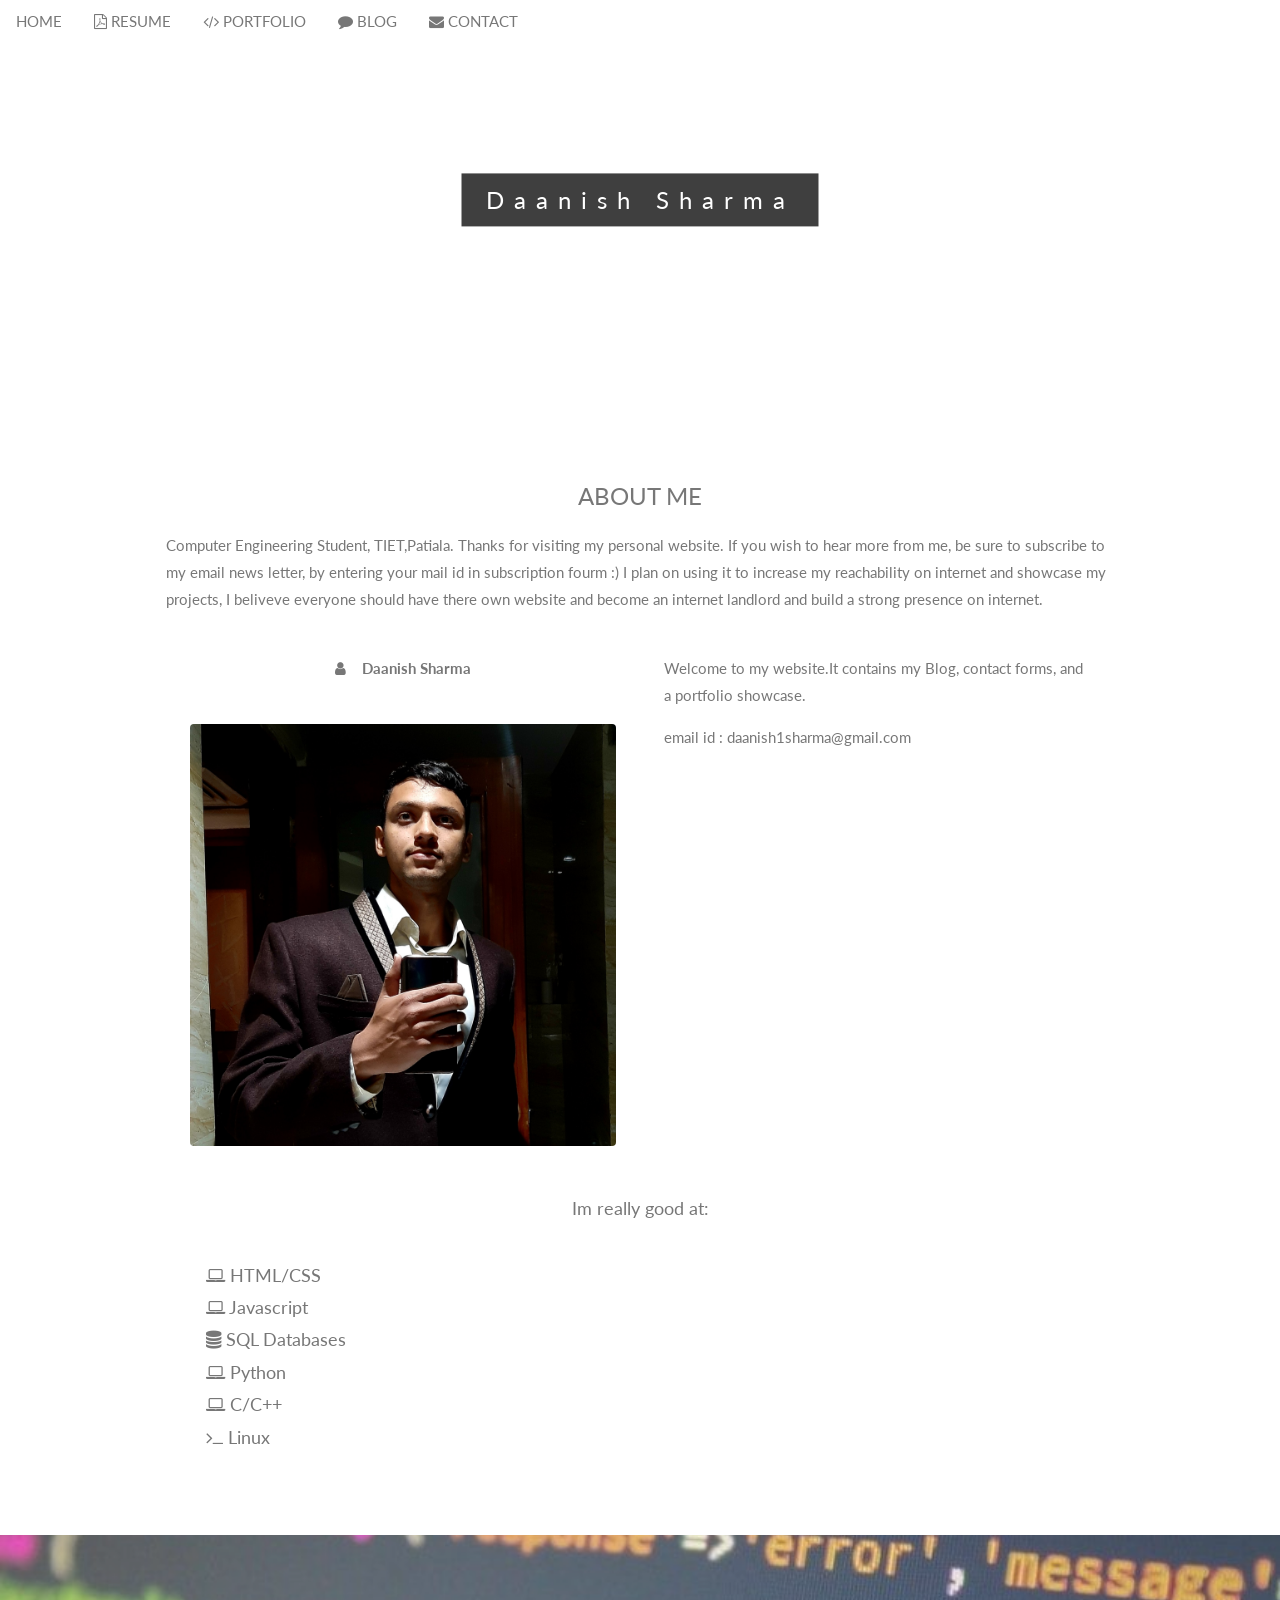
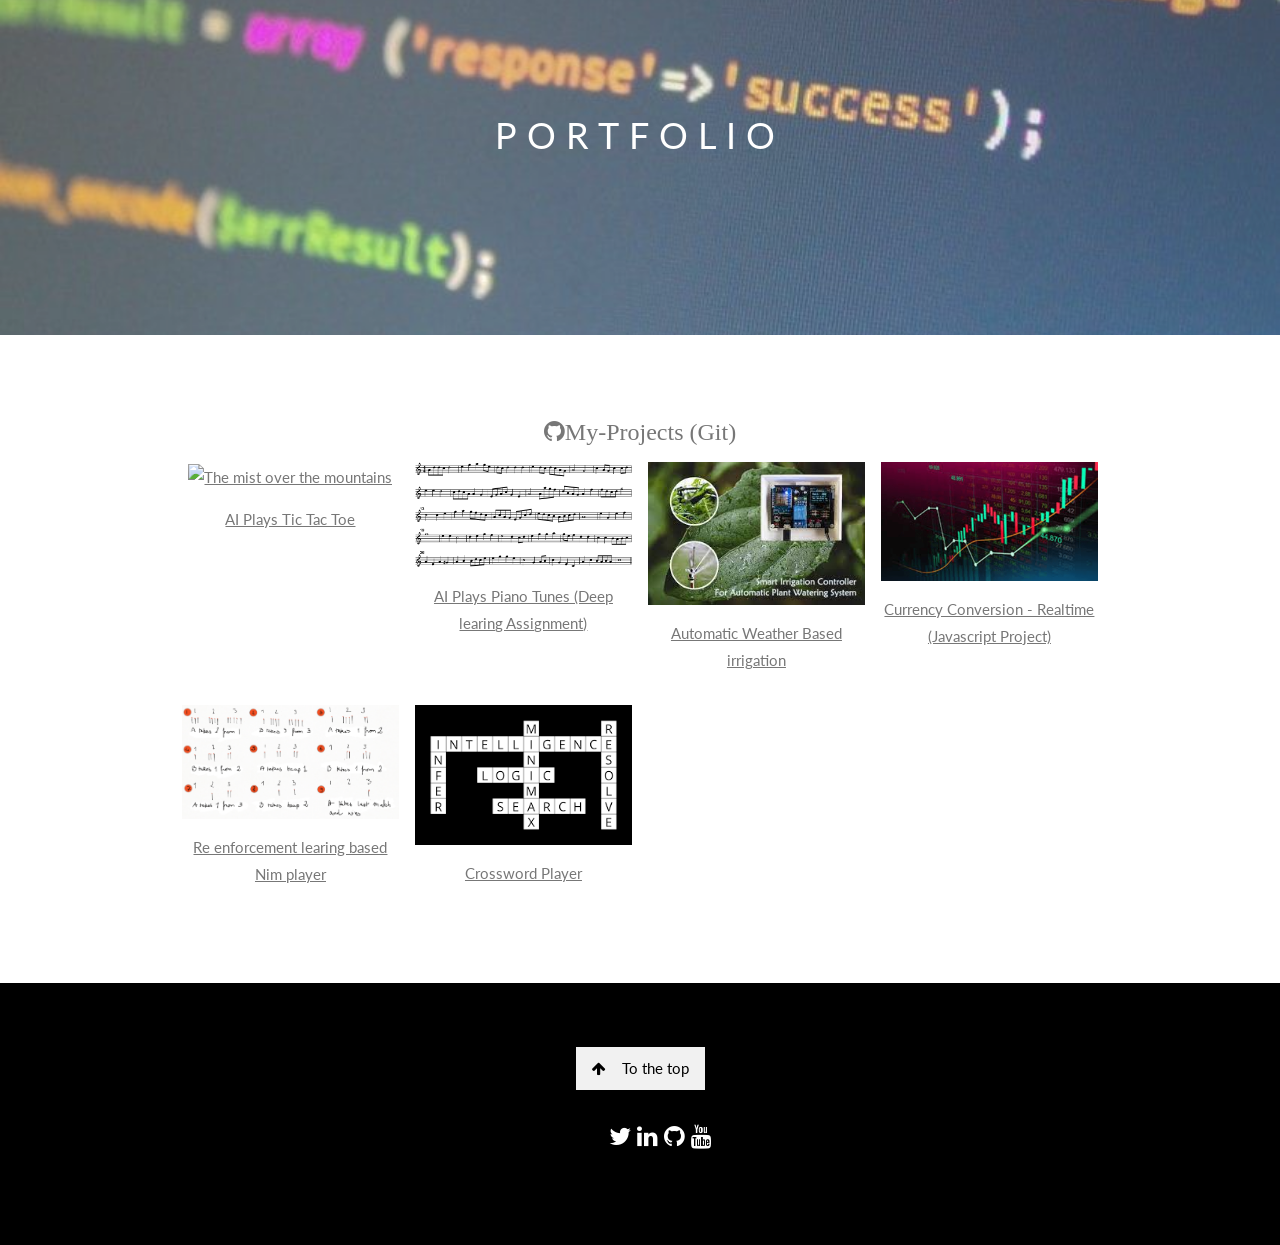
==== index.html @ 33cf67d9 "Update index.html" ====
<!DOCTYPE html>
<html>

<head>
    <title>Daanish's Website</title>
    <meta charset="UTF-8">
    <meta name="viewport" content="width=device-width, initial-scale=1">
    <link rel="stylesheet" href="style.css">
    <link rel="stylesheet" href="https://fonts.googleapis.com/css?family=Lato">
    <link rel="stylesheet" href="https://cdnjs.cloudflare.com/ajax/libs/font-awesome/4.7.0/css/font-awesome.min.css">
    <style>
        body,
        h1,
        h2,
        h3,
        h4,
        h5,
        h6 {
            font-family: "Lato", sans-serif;
        }
        
        body,
        html {
            height: 100%;
            color: #777;
            line-height: 1.8;
        }
        /* Create a Parallax Effect */
        
        .bgimg-1,
        .bgimg-2,
        .bgimg-3 {
            background-attachment: fixed;
            background-position: center;
            background-repeat: no-repeat;
            background-size: cover;
        }
        /* First image (Logo. Full height) */
        
        .bgimg-1 {
            background-image: url('https://www.w3schools.com/w3images/parallax1.jpg');
            min-height: 100%;
        }
        /* Second image (Portfolio) */
        
        .bgimg-2 {
            background-image: url("./cover.jpg");
            min-height: 400px;
        }
        /* Third image (Contact) */
        
        .bgimg-3 {
            background-image: url("./cover.jpg");
            min-height: 400px;
        }
        
        .w3-wide {
            letter-spacing: 10px;
        }
        
        .w3-hover-opacity {
            cursor: pointer;
        }
        /* Turn off parallax scrolling for tablets and phones */
        
        @media only screen and (max-device-width: 1600px) {
            .bgimg-1,
            .bgimg-2,
            .bgimg-3 {
                background-attachment: scroll;
                min-height: 400px;
            }
        }
    </style>
</head>

<body>

    <!-- Navbar (sit on top) -->
    <div class="w3-top">
        <div class="w3-bar" id="myNavbar">
            <a class="w3-bar-item w3-button w3-hover-black w3-hide-medium w3-hide-large w3-right" href="javascript:void(0);" onclick="toggleFunction()" title="Toggle Navigation Menu">
                <i class="fa fa-bars"></i>
            </a>
            <a href="#home" class="w3-bar-item w3-button">HOME</a>
            <a href="./Resume.pdf" class="w3-bar-item w3-button w3-hide-small"><i class="fa fa-file-pdf-o"></i>
                RESUME</a>
            <a href="#portfolio" class="w3-bar-item w3-button w3-hide-small"><i class="fa fa-code"></i> PORTFOLIO</a>
            <a href="https://blog.dsharma.xyz" class="w3-bar-item w3-button w3-hide-small"><i class="fa fa-comment"></i> BLOG</a>
            <a href="mailto:daanish1sharma@gmail.com" class="w3-bar-item w3-button w3-hide-small"><i class="fa fa-envelope"></i> CONTACT</a>
        </div>

        <!-- Navbar on small screens -->
        <div id="navDemo" class="w3-bar-block w3-white w3-hide w3-hide-large w3-hide-medium">
            <a href="#about" class="w3-bar-item w3-button" onclick="toggleFunction()">ABOUT</a>
            <a href="#portfolio" class="w3-bar-item w3-button" onclick="toggleFunction()">PORTFOLIO</a>
            <a href="#contact" class="w3-bar-item w3-button" onclick="toggleFunction()">CONTACT</a>
        </div>
    </div>

    <!-- First Parallax Image with Logo Text -->
    <div class="bgimg-1 w3-display-container w3-opacity-min" id="home">
        <div class="w3-display-middle" style="white-space:nowrap;">
            <span class="w3-center w3-padding-large w3-black w3-xlarge w3-wide w3-animate-opacity">Daanish<span
                    class="w3-hide-small"></span> Sharma</span>
        </div>
    </div>

    <!-- Container (About Section) -->
    <div class="w3-content w3-container w3-padding-64" id="about">
        <h3 class="w3-center">ABOUT ME</h3>
        <p>Computer Engineering Student, TIET,Patiala. Thanks for visiting my personal website. If you wish to hear more from me, be sure to subscribe to my email news letter, by entering your mail id in subscription fourm :) I plan on using it to increase
            my reachability on internet and showcase my projects, I beliveve everyone should have there own website and become an internet landlord and build a strong presence on internet.</p>
        <div class="w3-row">
            <div class="w3-col m6 w3-center w3-padding-large">
                <p><b><i class="fa fa-user w3-margin-right"></i>Daanish Sharma</b></p><br>
                <img src="profile.jpg" class="w3-round w3-image" alt="Photo of Me" width="500" height="333">
            </div>
            <!-- Hide this text on small devices -->
            <div class="w3-col m6 w3-hide-small w3-padding-large">
                <p>Welcome to my website.It contains my Blog, contact forms, and a portfolio showcase.
                </p>
                <p>
                    email id : daanish1sharma@gmail.com
                </p>
            </div>
        </div>
        <p class="w3-large w3-center w3-padding-16">Im really good at:</p>

        <ul style="list-style-type: none; font-size: large;">
            <li><i class="fa fa-laptop"></i> HTML/CSS</li>

            <li><i class="fa fa-laptop"></i> Javascript</li>

            <li><i class="fa fa-database"></i> SQL Databases</li>

            <li><i class="fa fa-laptop"></i> Python</li>

            <li><i class="fa fa-laptop"></i> C/C++</li>

            <li><i class="fa fa-terminal"></i> Linux</li>
        </ul>




    </div>

    <!-- Second Parallax Image with Portfolio Text -->
    <div class="bgimg-2 w3-display-container w3-opacity-min">
        <div class="w3-display-middle">
            <span class="w3-xxlarge w3-text-white w3-wide">PORTFOLIO</span>
        </div>
    </div>

    <!-- Container (Portfolio Section) -->
    <div class="w3-content w3-container w3-padding-64" id="portfolio">
        <h3 class="w3-center">
            <a href="https://github.com/daanishsharma">
                <i class="fa fa-github">My-Projects (Git)</i>
            </a>
        </h3>
        <!-- Responsive Grid. Four columns on tablets, laptops and desktops. Will stack on mobile devices/small screens (100% width) -->
        <div class="w3-row-padding w3-center">
            <div class="w3-col m3">
                <a href="https://youtu.be/Juh_y9ZTyEE?t=7">
                    <img src="./ticTacToe.png" style="width:100%" onclick="onClick(this)" class="w3-hover-opacity" alt="The mist over the mountains">
                    <p>
                        AI Plays Tic Tac Toe
                    </p>
                </a>
            </div>

            <div class="w3-col m3">
                <a href="https://youtu.be/KYRGjgkZ8yI">
                    <img src="./music.png" style="width:100%" onclick="onClick(this)" class="w3-hover-opacity" alt="Coffee beans">
                    <p>
                        AI Plays Piano Tunes (Deep learing Assignment)
                    </p>
                </a>

            </div>

            <div class="w3-col m3">
                <a href="https://youtu.be/I2D1LnMyJbA?t=259">
                    <img src="./irrigation.jpeg" style="width:100%" onclick="onClick(this)" class="w3-hover-opacity" alt="Bear closeup">
                    <p>
                        Automatic Weather Based irrigation
                    </p>
                </a>
            </div>

            <div class="w3-col m3">
                <a href="https://daanishsharma.github.io/forex/">
                    <img src="./forex-market.png" style="width:100%" onclick="onClick(this)" class="w3-hover-opacity" alt="Quiet ocean">
                    <p>
                        Currency Conversion - Realtime (Javascript Project)
                    </p>
                </a>
            </div>
        </div>

        <div class="w3-row-padding w3-center w3-section">
            <div class="w3-col m3">
                <a href="https://youtu.be/1oxcRSkfXuI">
                    <img src="./nim.png" style="width:100%" onclick="onClick(this)" class="w3-hover-opacity" alt="The mist">
                    <p>
                        Re enforcement learing based Nim player
                    </p>
                </a>

            </div>

            <div class="w3-col m3">
                <a href="https://youtu.be/DyOXerhpguM?t=5">
                    <img src="./crossword.png" style="width:100%" onclick="onClick(this)" class="w3-hover-opacity" alt="The mist">
                    <p>
                        Crossword Player
                    </p>
                </a>
            </div>
        </div>
    </div>

    <!-- Modal for full size images on click-->
    <div id="modal01" class="w3-modal w3-black" onclick="this.style.display='none'">
        <span class="w3-button w3-large w3-black w3-display-topright" title="Close Modal Image"><i
                class="fa fa-remove"></i></span>
        <div class="w3-modal-content w3-animate-zoom w3-center w3-transparent w3-padding-64">
            <img id="img01" class="w3-image">
            <p id="caption" class="w3-opacity w3-large"></p>
        </div>
    </div>


    <!-- Footer. This section contains an ad for W3Schools Spaces. You can leave it to support us. -->
    <footer class="w3-center w3-black w3-padding-64">
        <a href="#home" class="w3-button w3-light-grey"><i class="fa fa-arrow-up w3-margin-right"></i>To the top</a>
        <div class="w3-xlarge w3-section">
            <ul style="list-style: none;">
                <li id="bot">
                    <a href="https://twitter.com/sharmadaanish"><i class="fa fa-twitter"></i></a>
                </li>
                <li id="bot">
                    <a href="https://www.linkedin.com/in/daanish-sharma-a7a828196/"><i class="fa fa-linkedin"></i></a>
                </li>
                <li id="bot">
                    <a href="https://github.com/daanishsharma"><i class="fa fa-github"></i></a>
                </li>
                <li id="bot">
                    <a href="https://www.youtube.com/channel/UCxQFr4mpG_O1_54M36KN5wg/videos"><i class="fa fa-youtube"></i></a>
                </li>

            </ul>

            <!-- Footer end. -->
    </footer>

    <script>
        // Modal Image Gallery
        function onClick(element) {
            document.getElementById("img01").src = element.src;
            document.getElementById("modal01").style.display = "block";
            var captionText = document.getElementById("caption");
            captionText.innerHTML = element.alt;
        }

        // Change style of navbar on scroll
        window.onscroll = function() {
            myFunction()
        };

        function myFunction() {
            var navbar = document.getElementById("myNavbar");
            if (document.body.scrollTop > 100 || document.documentElement.scrollTop > 100) {
                navbar.className = "w3-bar" + " w3-card" + " w3-animate-top" + " w3-white";
            } else {
                navbar.className = navbar.className.replace(" w3-card w3-animate-top w3-white", "");
            }
        }

        // Used to toggle the menu on small screens when clicking on the menu button
        function toggleFunction() {
            var x = document.getElementById("navDemo");
            if (x.className.indexOf("w3-show") == -1) {
                x.className += " w3-show";
            } else {
                x.className = x.className.replace(" w3-show", "");
            }
        }
    </script>

</body>

</html>
---- style.css ----
/* W3.CSS 4.15 December 2020 by Jan Egil and Borge Refsnes */

html {
    box-sizing: border-box
}

*,
*:before,
*:after {
    box-sizing: inherit
}


/* Extract from normalize.css by Nicolas Gallagher and Jonathan Neal git.io/normalize */

html {
    -ms-text-size-adjust: 100%;
    -webkit-text-size-adjust: 100%
}

body {
    margin: 0
}

article,
aside,
details,
figcaption,
figure,
footer,
header,
main,
menu,
nav,
section {
    display: block
}

summary {
    display: list-item
}

audio,
canvas,
progress,
video {
    display: inline-block
}

progress {
    vertical-align: baseline
}

audio:not([controls]) {
    display: none;
    height: 0
}

[hidden],
template {
    display: none
}

a {
    background-color: transparent
}

a:active,
a:hover {
    outline-width: 0
}

abbr[title] {
    border-bottom: none;
    text-decoration: underline;
    text-decoration: underline dotted
}

b,
strong {
    font-weight: bolder
}

dfn {
    font-style: italic
}

mark {
    background: #ff0;
    color: #000
}

small {
    font-size: 80%
}

sub,
sup {
    font-size: 75%;
    line-height: 0;
    position: relative;
    vertical-align: baseline
}

sub {
    bottom: -0.25em
}

sup {
    top: -0.5em
}

figure {
    margin: 1em 40px
}

img {
    border-style: none
}

code,
kbd,
pre,
samp {
    font-family: monospace, monospace;
    font-size: 1em
}

hr {
    box-sizing: content-box;
    height: 0;
    overflow: visible
}

button,
input,
select,
textarea,
optgroup {
    font: inherit;
    margin: 0
}

optgroup {
    font-weight: bold
}

button,
input {
    overflow: visible
}

button,
select {
    text-transform: none
}

button,
[type=button],
[type=reset],
[type=submit] {
    -webkit-appearance: button
}

button::-moz-focus-inner,
[type=button]::-moz-focus-inner,
[type=reset]::-moz-focus-inner,
[type=submit]::-moz-focus-inner {
    border-style: none;
    padding: 0
}

button:-moz-focusring,
[type=button]:-moz-focusring,
[type=reset]:-moz-focusring,
[type=submit]:-moz-focusring {
    outline: 1px dotted ButtonText
}

fieldset {
    border: 1px solid #c0c0c0;
    margin: 0 2px;
    padding: .35em .625em .75em
}

legend {
    color: inherit;
    display: table;
    max-width: 100%;
    padding: 0;
    white-space: normal
}

textarea {
    overflow: auto
}

[type=checkbox],
[type=radio] {
    padding: 0
}

[type=number]::-webkit-inner-spin-button,
[type=number]::-webkit-outer-spin-button {
    height: auto
}

[type=search] {
    -webkit-appearance: textfield;
    outline-offset: -2px
}

[type=search]::-webkit-search-decoration {
    -webkit-appearance: none
}

::-webkit-file-upload-button {
    -webkit-appearance: button;
    font: inherit
}


/* End extract */

html,
body {
    font-family: Verdana, sans-serif;
    font-size: 15px;
    line-height: 1.5
}

html {
    overflow-x: hidden
}

h1 {
    font-size: 36px
}

h2 {
    font-size: 30px
}

h3 {
    font-size: 24px
}

h4 {
    font-size: 20px
}

h5 {
    font-size: 18px
}

h6 {
    font-size: 16px
}

.w3-serif {
    font-family: serif
}

.w3-sans-serif {
    font-family: sans-serif
}

.w3-cursive {
    font-family: cursive
}

.w3-monospace {
    font-family: monospace
}

h1,
h2,
h3,
h4,
h5,
h6 {
    font-family: "Segoe UI", Arial, sans-serif;
    font-weight: 400;
    margin: 10px 0
}

.w3-wide {
    letter-spacing: 4px
}

hr {
    border: 0;
    border-top: 1px solid #eee;
    margin: 20px 0
}

.w3-image {
    max-width: 100%;
    height: auto
}

img {
    vertical-align: middle
}

a {
    color: inherit
}

.w3-table,
.w3-table-all {
    border-collapse: collapse;
    border-spacing: 0;
    width: 100%;
    display: table
}

.w3-table-all {
    border: 1px solid #ccc
}

.w3-bordered tr,
.w3-table-all tr {
    border-bottom: 1px solid #ddd
}

.w3-striped tbody tr:nth-child(even) {
    background-color: #f1f1f1
}

.w3-table-all tr:nth-child(odd) {
    background-color: #fff
}

.w3-table-all tr:nth-child(even) {
    background-color: #f1f1f1
}

.w3-hoverable tbody tr:hover,
.w3-ul.w3-hoverable li:hover {
    background-color: #ccc
}

.w3-centered tr th,
.w3-centered tr td {
    text-align: center
}

.w3-table td,
.w3-table th,
.w3-table-all td,
.w3-table-all th {
    padding: 8px 8px;
    display: table-cell;
    text-align: left;
    vertical-align: top
}

.w3-table th:first-child,
.w3-table td:first-child,
.w3-table-all th:first-child,
.w3-table-all td:first-child {
    padding-left: 16px
}

.w3-btn,
.w3-button {
    border: none;
    display: inline-block;
    padding: 8px 16px;
    vertical-align: middle;
    overflow: hidden;
    text-decoration: none;
    color: inherit;
    background-color: inherit;
    text-align: center;
    cursor: pointer;
    white-space: nowrap
}

.w3-btn:hover {
    box-shadow: 0 8px 16px 0 rgba(0, 0, 0, 0.2), 0 6px 20px 0 rgba(0, 0, 0, 0.19)
}

.w3-btn,
.w3-button {
    -webkit-touch-callout: none;
    -webkit-user-select: none;
    -khtml-user-select: none;
    -moz-user-select: none;
    -ms-user-select: none;
    user-select: none
}

.w3-disabled,
.w3-btn:disabled,
.w3-button:disabled {
    cursor: not-allowed;
    opacity: 0.3
}

.w3-disabled *,
:disabled * {
    pointer-events: none
}

.w3-btn.w3-disabled:hover,
.w3-btn:disabled:hover {
    box-shadow: none
}

.w3-badge,
.w3-tag {
    background-color: #000;
    color: #fff;
    display: inline-block;
    padding-left: 8px;
    padding-right: 8px;
    text-align: center
}

.w3-badge {
    border-radius: 50%
}

.w3-ul {
    list-style-type: none;
    padding: 0;
    margin: 0
}

.w3-ul li {
    padding: 8px 16px;
    border-bottom: 1px solid #ddd
}

.w3-ul li:last-child {
    border-bottom: none
}

.w3-tooltip,
.w3-display-container {
    position: relative
}

.w3-tooltip .w3-text {
    display: none
}

.w3-tooltip:hover .w3-text {
    display: inline-block
}

.w3-ripple:active {
    opacity: 0.5
}

.w3-ripple {
    transition: opacity 0s
}

.w3-input {
    padding: 8px;
    display: block;
    border: none;
    border-bottom: 1px solid #ccc;
    width: 100%
}

.w3-select {
    padding: 9px 0;
    width: 100%;
    border: none;
    border-bottom: 1px solid #ccc
}

.w3-dropdown-click,
.w3-dropdown-hover {
    position: relative;
    display: inline-block;
    cursor: pointer
}

.w3-dropdown-hover:hover .w3-dropdown-content {
    display: block
}

.w3-dropdown-hover:first-child,
.w3-dropdown-click:hover {
    background-color: #ccc;
    color: #000
}

.w3-dropdown-hover:hover>.w3-button:first-child,
.w3-dropdown-click:hover>.w3-button:first-child {
    background-color: #ccc;
    color: #000
}

.w3-dropdown-content {
    cursor: auto;
    color: #000;
    background-color: #fff;
    display: none;
    position: absolute;
    min-width: 160px;
    margin: 0;
    padding: 0;
    z-index: 1
}

.w3-check,
.w3-radio {
    width: 24px;
    height: 24px;
    position: relative;
    top: 6px
}

.w3-sidebar {
    height: 100%;
    width: 200px;
    background-color: #fff;
    position: fixed!important;
    z-index: 1;
    overflow: auto
}

.w3-bar-block .w3-dropdown-hover,
.w3-bar-block .w3-dropdown-click {
    width: 100%
}

.w3-bar-block .w3-dropdown-hover .w3-dropdown-content,
.w3-bar-block .w3-dropdown-click .w3-dropdown-content {
    min-width: 100%
}

.w3-bar-block .w3-dropdown-hover .w3-button,
.w3-bar-block .w3-dropdown-click .w3-button {
    width: 100%;
    text-align: left;
    padding: 8px 16px
}

.w3-main,
#main {
    transition: margin-left .4s
}

.w3-modal {
    z-index: 3;
    display: none;
    padding-top: 100px;
    position: fixed;
    left: 0;
    top: 0;
    width: 100%;
    height: 100%;
    overflow: auto;
    background-color: rgb(0, 0, 0);
    background-color: rgba(0, 0, 0, 0.4)
}

.w3-modal-content {
    margin: auto;
    background-color: #fff;
    position: relative;
    padding: 0;
    outline: 0;
    width: 600px
}

.w3-bar {
    width: 100%;
    overflow: hidden
}

.w3-center .w3-bar {
    display: inline-block;
    width: auto
}

.w3-bar .w3-bar-item {
    padding: 8px 16px;
    float: left;
    width: auto;
    border: none;
    display: block;
    outline: 0
}

.w3-bar .w3-dropdown-hover,
.w3-bar .w3-dropdown-click {
    position: static;
    float: left
}

.w3-bar .w3-button {
    white-space: normal
}

.w3-bar-block .w3-bar-item {
    width: 100%;
    display: block;
    padding: 8px 16px;
    text-align: left;
    border: none;
    white-space: normal;
    float: none;
    outline: 0
}

.w3-bar-block.w3-center .w3-bar-item {
    text-align: center
}

.w3-block {
    display: block;
    width: 100%
}

.w3-responsive {
    display: block;
    overflow-x: auto
}

.w3-container:after,
.w3-container:before,
.w3-panel:after,
.w3-panel:before,
.w3-row:after,
.w3-row:before,
.w3-row-padding:after,
.w3-row-padding:before,
.w3-cell-row:before,
.w3-cell-row:after,
.w3-clear:after,
.w3-clear:before,
.w3-bar:before,
.w3-bar:after {
    content: "";
    display: table;
    clear: both
}

.w3-col,
.w3-half,
.w3-third,
.w3-twothird,
.w3-threequarter,
.w3-quarter {
    float: left;
    width: 100%
}

.w3-col.s1 {
    width: 8.33333%
}

.w3-col.s2 {
    width: 16.66666%
}

.w3-col.s3 {
    width: 24.99999%
}

.w3-col.s4 {
    width: 33.33333%
}

.w3-col.s5 {
    width: 41.66666%
}

.w3-col.s6 {
    width: 49.99999%
}

.w3-col.s7 {
    width: 58.33333%
}

.w3-col.s8 {
    width: 66.66666%
}

.w3-col.s9 {
    width: 74.99999%
}

.w3-col.s10 {
    width: 83.33333%
}

.w3-col.s11 {
    width: 91.66666%
}

.w3-col.s12 {
    width: 99.99999%
}

@media (min-width:601px) {
    .w3-col.m1 {
        width: 8.33333%
    }
    .w3-col.m2 {
        width: 16.66666%
    }
    .w3-col.m3,
    .w3-quarter {
        width: 24.99999%
    }
    .w3-col.m4,
    .w3-third {
        width: 33.33333%
    }
    .w3-col.m5 {
        width: 41.66666%
    }
    .w3-col.m6,
    .w3-half {
        width: 49.99999%
    }
    .w3-col.m7 {
        width: 58.33333%
    }
    .w3-col.m8,
    .w3-twothird {
        width: 66.66666%
    }
    .w3-col.m9,
    .w3-threequarter {
        width: 74.99999%
    }
    .w3-col.m10 {
        width: 83.33333%
    }
    .w3-col.m11 {
        width: 91.66666%
    }
    .w3-col.m12 {
        width: 99.99999%
    }
}

@media (min-width:993px) {
    .w3-col.l1 {
        width: 8.33333%
    }
    .w3-col.l2 {
        width: 16.66666%
    }
    .w3-col.l3 {
        width: 24.99999%
    }
    .w3-col.l4 {
        width: 33.33333%
    }
    .w3-col.l5 {
        width: 41.66666%
    }
    .w3-col.l6 {
        width: 49.99999%
    }
    .w3-col.l7 {
        width: 58.33333%
    }
    .w3-col.l8 {
        width: 66.66666%
    }
    .w3-col.l9 {
        width: 74.99999%
    }
    .w3-col.l10 {
        width: 83.33333%
    }
    .w3-col.l11 {
        width: 91.66666%
    }
    .w3-col.l12 {
        width: 99.99999%
    }
}

.w3-rest {
    overflow: hidden
}

.w3-stretch {
    margin-left: -16px;
    margin-right: -16px
}

.w3-content,
.w3-auto {
    margin-left: auto;
    margin-right: auto
}

.w3-content {
    max-width: 980px
}

.w3-auto {
    max-width: 1140px
}

.w3-cell-row {
    display: table;
    width: 100%
}

.w3-cell {
    display: table-cell
}

.w3-cell-top {
    vertical-align: top
}

.w3-cell-middle {
    vertical-align: middle
}

.w3-cell-bottom {
    vertical-align: bottom
}

.w3-hide {
    display: none!important
}

.w3-show-block,
.w3-show {
    display: block!important
}

.w3-show-inline-block {
    display: inline-block!important
}

@media (max-width:1205px) {
    .w3-auto {
        max-width: 95%
    }
}

@media (max-width:600px) {
    .w3-modal-content {
        margin: 0 10px;
        width: auto!important
    }
    .w3-modal {
        padding-top: 30px
    }
    .w3-dropdown-hover.w3-mobile .w3-dropdown-content,
    .w3-dropdown-click.w3-mobile .w3-dropdown-content {
        position: relative
    }
    .w3-hide-small {
        display: none!important
    }
    .w3-mobile {
        display: block;
        width: 100%!important
    }
    .w3-bar-item.w3-mobile,
    .w3-dropdown-hover.w3-mobile,
    .w3-dropdown-click.w3-mobile {
        text-align: center
    }
    .w3-dropdown-hover.w3-mobile,
    .w3-dropdown-hover.w3-mobile .w3-btn,
    .w3-dropdown-hover.w3-mobile .w3-button,
    .w3-dropdown-click.w3-mobile,
    .w3-dropdown-click.w3-mobile .w3-btn,
    .w3-dropdown-click.w3-mobile .w3-button {
        width: 100%
    }
}

@media (max-width:768px) {
    .w3-modal-content {
        width: 500px
    }
    .w3-modal {
        padding-top: 50px
    }
}

@media (min-width:993px) {
    .w3-modal-content {
        width: 900px
    }
    .w3-hide-large {
        display: none!important
    }
    .w3-sidebar.w3-collapse {
        display: block!important
    }
}

@media (max-width:992px) and (min-width:601px) {
    .w3-hide-medium {
        display: none!important
    }
}

@media (max-width:992px) {
    .w3-sidebar.w3-collapse {
        display: none
    }
    .w3-main {
        margin-left: 0!important;
        margin-right: 0!important
    }
    .w3-auto {
        max-width: 100%
    }
}

.w3-top,
.w3-bottom {
    position: fixed;
    width: 100%;
    z-index: 1
}

.w3-top {
    top: 0
}

.w3-bottom {
    bottom: 0
}

.w3-overlay {
    position: fixed;
    display: none;
    width: 100%;
    height: 100%;
    top: 0;
    left: 0;
    right: 0;
    bottom: 0;
    background-color: rgba(0, 0, 0, 0.5);
    z-index: 2
}

.w3-display-topleft {
    position: absolute;
    left: 0;
    top: 0
}

.w3-display-topright {
    position: absolute;
    right: 0;
    top: 0
}

.w3-display-bottomleft {
    position: absolute;
    left: 0;
    bottom: 0
}

.w3-display-bottomright {
    position: absolute;
    right: 0;
    bottom: 0
}

.w3-display-middle {
    position: absolute;
    top: 50%;
    left: 50%;
    transform: translate(-50%, -50%);
    -ms-transform: translate(-50%, -50%)
}

.w3-display-left {
    position: absolute;
    top: 50%;
    left: 0%;
    transform: translate(0%, -50%);
    -ms-transform: translate(-0%, -50%)
}

.w3-display-right {
    position: absolute;
    top: 50%;
    right: 0%;
    transform: translate(0%, -50%);
    -ms-transform: translate(0%, -50%)
}

.w3-display-topmiddle {
    position: absolute;
    left: 50%;
    top: 0;
    transform: translate(-50%, 0%);
    -ms-transform: translate(-50%, 0%)
}

.w3-display-bottommiddle {
    position: absolute;
    left: 50%;
    bottom: 0;
    transform: translate(-50%, 0%);
    -ms-transform: translate(-50%, 0%)
}

.w3-display-container:hover .w3-display-hover {
    display: block
}

.w3-display-container:hover span.w3-display-hover {
    display: inline-block
}

.w3-display-hover {
    display: none
}

.w3-display-position {
    position: absolute
}

.w3-circle {
    border-radius: 50%
}

.w3-round-small {
    border-radius: 2px
}

.w3-round,
.w3-round-medium {
    border-radius: 4px
}

.w3-round-large {
    border-radius: 8px
}

.w3-round-xlarge {
    border-radius: 16px
}

.w3-round-xxlarge {
    border-radius: 32px
}

.w3-row-padding,
.w3-row-padding>.w3-half,
.w3-row-padding>.w3-third,
.w3-row-padding>.w3-twothird,
.w3-row-padding>.w3-threequarter,
.w3-row-padding>.w3-quarter,
.w3-row-padding>.w3-col {
    padding: 0 8px
}

.w3-container,
.w3-panel {
    padding: 0.01em 16px
}

.w3-panel {
    margin-top: 16px;
    margin-bottom: 16px
}

.w3-code,
.w3-codespan {
    font-family: Consolas, "courier new";
    font-size: 16px
}

.w3-code {
    width: auto;
    background-color: #fff;
    padding: 8px 12px;
    border-left: 4px solid #4CAF50;
    word-wrap: break-word
}

.w3-codespan {
    color: crimson;
    background-color: #f1f1f1;
    padding-left: 4px;
    padding-right: 4px;
    font-size: 110%
}

.w3-card,
.w3-card-2 {
    box-shadow: 0 2px 5px 0 rgba(0, 0, 0, 0.16), 0 2px 10px 0 rgba(0, 0, 0, 0.12)
}

.w3-card-4,
.w3-hover-shadow:hover {
    box-shadow: 0 4px 10px 0 rgba(0, 0, 0, 0.2), 0 4px 20px 0 rgba(0, 0, 0, 0.19)
}

.w3-spin {
    animation: w3-spin 2s infinite linear
}

@keyframes w3-spin {
    0% {
        transform: rotate(0deg)
    }
    100% {
        transform: rotate(359deg)
    }
}

.w3-animate-fading {
    animation: fading 10s infinite
}

@keyframes fading {
    0% {
        opacity: 0
    }
    50% {
        opacity: 1
    }
    100% {
        opacity: 0
    }
}

.w3-animate-opacity {
    animation: opac 0.8s
}

@keyframes opac {
    from {
        opacity: 0
    }
    to {
        opacity: 1
    }
}

.w3-animate-top {
    position: relative;
    animation: animatetop 0.4s
}

@keyframes animatetop {
    from {
        top: -300px;
        opacity: 0
    }
    to {
        top: 0;
        opacity: 1
    }
}

.w3-animate-left {
    position: relative;
    animation: animateleft 0.4s
}

@keyframes animateleft {
    from {
        left: -300px;
        opacity: 0
    }
    to {
        left: 0;
        opacity: 1
    }
}

.w3-animate-right {
    position: relative;
    animation: animateright 0.4s
}

@keyframes animateright {
    from {
        right: -300px;
        opacity: 0
    }
    to {
        right: 0;
        opacity: 1
    }
}

.w3-animate-bottom {
    position: relative;
    animation: animatebottom 0.4s
}

@keyframes animatebottom {
    from {
        bottom: -300px;
        opacity: 0
    }
    to {
        bottom: 0;
        opacity: 1
    }
}

.w3-animate-zoom {
    animation: animatezoom 0.6s
}

@keyframes animatezoom {
    from {
        transform: scale(0)
    }
    to {
        transform: scale(1)
    }
}

.w3-animate-input {
    transition: width 0.4s ease-in-out
}

.w3-animate-input:focus {
    width: 100%!important
}

.w3-opacity,
.w3-hover-opacity:hover {
    opacity: 0.60
}

.w3-opacity-off,
.w3-hover-opacity-off:hover {
    opacity: 1
}

.w3-opacity-max {
    opacity: 0.25
}

.w3-opacity-min {
    opacity: 0.75
}

.w3-greyscale-max,
.w3-grayscale-max,
.w3-hover-greyscale:hover,
.w3-hover-grayscale:hover {
    filter: grayscale(100%)
}

.w3-greyscale,
.w3-grayscale {
    filter: grayscale(75%)
}

.w3-greyscale-min,
.w3-grayscale-min {
    filter: grayscale(50%)
}

.w3-sepia {
    filter: sepia(75%)
}

.w3-sepia-max,
.w3-hover-sepia:hover {
    filter: sepia(100%)
}

.w3-sepia-min {
    filter: sepia(50%)
}

.w3-tiny {
    font-size: 10px!important
}

.w3-small {
    font-size: 12px!important
}

.w3-medium {
    font-size: 15px!important
}

.w3-large {
    font-size: 18px!important
}

.w3-xlarge {
    font-size: 24px!important
}

.w3-xxlarge {
    font-size: 36px!important
}

.w3-xxxlarge {
    font-size: 48px!important
}

.w3-jumbo {
    font-size: 64px!important
}

.w3-left-align {
    text-align: left!important
}

.w3-right-align {
    text-align: right!important
}

.w3-justify {
    text-align: justify!important
}

.w3-center {
    text-align: center!important
}

.w3-border-0 {
    border: 0!important
}

.w3-border {
    border: 1px solid #ccc!important
}

.w3-border-top {
    border-top: 1px solid #ccc!important
}

.w3-border-bottom {
    border-bottom: 1px solid #ccc!important
}

.w3-border-left {
    border-left: 1px solid #ccc!important
}

.w3-border-right {
    border-right: 1px solid #ccc!important
}

.w3-topbar {
    border-top: 6px solid #ccc!important
}

.w3-bottombar {
    border-bottom: 6px solid #ccc!important
}

.w3-leftbar {
    border-left: 6px solid #ccc!important
}

.w3-rightbar {
    border-right: 6px solid #ccc!important
}

.w3-section,
.w3-code {
    margin-top: 16px!important;
    margin-bottom: 16px!important
}

.w3-margin {
    margin: 16px!important
}

.w3-margin-top {
    margin-top: 16px!important
}

.w3-margin-bottom {
    margin-bottom: 16px!important
}

.w3-margin-left {
    margin-left: 16px!important
}

.w3-margin-right {
    margin-right: 16px!important
}

.w3-padding-small {
    padding: 4px 8px!important
}

.w3-padding {
    padding: 8px 16px!important
}

.w3-padding-large {
    padding: 12px 24px!important
}

.w3-padding-16 {
    padding-top: 16px!important;
    padding-bottom: 16px!important
}

.w3-padding-24 {
    padding-top: 24px!important;
    padding-bottom: 24px!important
}

.w3-padding-32 {
    padding-top: 32px!important;
    padding-bottom: 32px!important
}

.w3-padding-48 {
    padding-top: 48px!important;
    padding-bottom: 48px!important
}

.w3-padding-64 {
    padding-top: 64px!important;
    padding-bottom: 64px!important
}

.w3-padding-top-64 {
    padding-top: 64px!important
}

.w3-padding-top-48 {
    padding-top: 48px!important
}

.w3-padding-top-32 {
    padding-top: 32px!important
}

.w3-padding-top-24 {
    padding-top: 24px!important
}

.w3-left {
    float: left!important
}

.w3-right {
    float: right!important
}

.w3-button:hover {
    color: #000!important;
    background-color: #ccc!important
}

.w3-transparent,
.w3-hover-none:hover {
    background-color: transparent!important
}

.w3-hover-none:hover {
    box-shadow: none!important
}


/* Colors */

.w3-amber,
.w3-hover-amber:hover {
    color: #000!important;
    background-color: #ffc107!important
}

.w3-aqua,
.w3-hover-aqua:hover {
    color: #000!important;
    background-color: #00ffff!important
}

.w3-blue,
.w3-hover-blue:hover {
    color: #fff!important;
    background-color: #2196F3!important
}

.w3-light-blue,
.w3-hover-light-blue:hover {
    color: #000!important;
    background-color: #87CEEB!important
}

.w3-brown,
.w3-hover-brown:hover {
    color: #fff!important;
    background-color: #795548!important
}

.w3-cyan,
.w3-hover-cyan:hover {
    color: #000!important;
    background-color: #00bcd4!important
}

.w3-blue-grey,
.w3-hover-blue-grey:hover,
.w3-blue-gray,
.w3-hover-blue-gray:hover {
    color: #fff!important;
    background-color: #607d8b!important
}

.w3-green,
.w3-hover-green:hover {
    color: #fff!important;
    background-color: #4CAF50!important
}

.w3-light-green,
.w3-hover-light-green:hover {
    color: #000!important;
    background-color: #8bc34a!important
}

.w3-indigo,
.w3-hover-indigo:hover {
    color: #fff!important;
    background-color: #3f51b5!important
}

.w3-khaki,
.w3-hover-khaki:hover {
    color: #000!important;
    background-color: #f0e68c!important
}

.w3-lime,
.w3-hover-lime:hover {
    color: #000!important;
    background-color: #cddc39!important
}

.w3-orange,
.w3-hover-orange:hover {
    color: #000!important;
    background-color: #ff9800!important
}

.w3-deep-orange,
.w3-hover-deep-orange:hover {
    color: #fff!important;
    background-color: #ff5722!important
}

.w3-pink,
.w3-hover-pink:hover {
    color: #fff!important;
    background-color: #e91e63!important
}

.w3-purple,
.w3-hover-purple:hover {
    color: #fff!important;
    background-color: #9c27b0!important
}

.w3-deep-purple,
.w3-hover-deep-purple:hover {
    color: #fff!important;
    background-color: #673ab7!important
}

.w3-red,
.w3-hover-red:hover {
    color: #fff!important;
    background-color: #f44336!important
}

.w3-sand,
.w3-hover-sand:hover {
    color: #000!important;
    background-color: #fdf5e6!important
}

.w3-teal,
.w3-hover-teal:hover {
    color: #fff!important;
    background-color: #009688!important
}

.w3-yellow,
.w3-hover-yellow:hover {
    color: #000!important;
    background-color: #ffeb3b!important
}

.w3-white,
.w3-hover-white:hover {
    color: #000!important;
    background-color: #fff!important
}

.w3-black,
.w3-hover-black:hover {
    color: #fff!important;
    background-color: #000!important
}

.w3-grey,
.w3-hover-grey:hover,
.w3-gray,
.w3-hover-gray:hover {
    color: #000!important;
    background-color: #9e9e9e!important
}

.w3-light-grey,
.w3-hover-light-grey:hover,
.w3-light-gray,
.w3-hover-light-gray:hover {
    color: #000!important;
    background-color: #f1f1f1!important
}

.w3-dark-grey,
.w3-hover-dark-grey:hover,
.w3-dark-gray,
.w3-hover-dark-gray:hover {
    color: #fff!important;
    background-color: #616161!important
}

.w3-pale-red,
.w3-hover-pale-red:hover {
    color: #000!important;
    background-color: #ffdddd!important
}

.w3-pale-green,
.w3-hover-pale-green:hover {
    color: #000!important;
    background-color: #ddffdd!important
}

.w3-pale-yellow,
.w3-hover-pale-yellow:hover {
    color: #000!important;
    background-color: #ffffcc!important
}

.w3-pale-blue,
.w3-hover-pale-blue:hover {
    color: #000!important;
    background-color: #ddffff!important
}

.w3-text-amber,
.w3-hover-text-amber:hover {
    color: #ffc107!important
}

.w3-text-aqua,
.w3-hover-text-aqua:hover {
    color: #00ffff!important
}

.w3-text-blue,
.w3-hover-text-blue:hover {
    color: #2196F3!important
}

.w3-text-light-blue,
.w3-hover-text-light-blue:hover {
    color: #87CEEB!important
}

.w3-text-brown,
.w3-hover-text-brown:hover {
    color: #795548!important
}

.w3-text-cyan,
.w3-hover-text-cyan:hover {
    color: #00bcd4!important
}

.w3-text-blue-grey,
.w3-hover-text-blue-grey:hover,
.w3-text-blue-gray,
.w3-hover-text-blue-gray:hover {
    color: #607d8b!important
}

.w3-text-green,
.w3-hover-text-green:hover {
    color: #4CAF50!important
}

.w3-text-light-green,
.w3-hover-text-light-green:hover {
    color: #8bc34a!important
}

.w3-text-indigo,
.w3-hover-text-indigo:hover {
    color: #3f51b5!important
}

.w3-text-khaki,
.w3-hover-text-khaki:hover {
    color: #b4aa50!important
}

.w3-text-lime,
.w3-hover-text-lime:hover {
    color: #cddc39!important
}

.w3-text-orange,
.w3-hover-text-orange:hover {
    color: #ff9800!important
}

.w3-text-deep-orange,
.w3-hover-text-deep-orange:hover {
    color: #ff5722!important
}

.w3-text-pink,
.w3-hover-text-pink:hover {
    color: #e91e63!important
}

.w3-text-purple,
.w3-hover-text-purple:hover {
    color: #9c27b0!important
}

.w3-text-deep-purple,
.w3-hover-text-deep-purple:hover {
    color: #673ab7!important
}

.w3-text-red,
.w3-hover-text-red:hover {
    color: #f44336!important
}

.w3-text-sand,
.w3-hover-text-sand:hover {
    color: #fdf5e6!important
}

.w3-text-teal,
.w3-hover-text-teal:hover {
    color: #009688!important
}

.w3-text-yellow,
.w3-hover-text-yellow:hover {
    color: #d2be0e!important
}

.w3-text-white,
.w3-hover-text-white:hover {
    color: #fff!important
}

.w3-text-black,
.w3-hover-text-black:hover {
    color: #000!important
}

.w3-text-grey,
.w3-hover-text-grey:hover,
.w3-text-gray,
.w3-hover-text-gray:hover {
    color: #757575!important
}

.w3-text-light-grey,
.w3-hover-text-light-grey:hover,
.w3-text-light-gray,
.w3-hover-text-light-gray:hover {
    color: #f1f1f1!important
}

.w3-text-dark-grey,
.w3-hover-text-dark-grey:hover,
.w3-text-dark-gray,
.w3-hover-text-dark-gray:hover {
    color: #3a3a3a!important
}

.w3-border-amber,
.w3-hover-border-amber:hover {
    border-color: #ffc107!important
}

.w3-border-aqua,
.w3-hover-border-aqua:hover {
    border-color: #00ffff!important
}

.w3-border-blue,
.w3-hover-border-blue:hover {
    border-color: #2196F3!important
}

.w3-border-light-blue,
.w3-hover-border-light-blue:hover {
    border-color: #87CEEB!important
}

.w3-border-brown,
.w3-hover-border-brown:hover {
    border-color: #795548!important
}

.w3-border-cyan,
.w3-hover-border-cyan:hover {
    border-color: #00bcd4!important
}

.w3-border-blue-grey,
.w3-hover-border-blue-grey:hover,
.w3-border-blue-gray,
.w3-hover-border-blue-gray:hover {
    border-color: #607d8b!important
}

.w3-border-green,
.w3-hover-border-green:hover {
    border-color: #4CAF50!important
}

.w3-border-light-green,
.w3-hover-border-light-green:hover {
    border-color: #8bc34a!important
}

.w3-border-indigo,
.w3-hover-border-indigo:hover {
    border-color: #3f51b5!important
}

.w3-border-khaki,
.w3-hover-border-khaki:hover {
    border-color: #f0e68c!important
}

.w3-border-lime,
.w3-hover-border-lime:hover {
    border-color: #cddc39!important
}

.w3-border-orange,
.w3-hover-border-orange:hover {
    border-color: #ff9800!important
}

.w3-border-deep-orange,
.w3-hover-border-deep-orange:hover {
    border-color: #ff5722!important
}

.w3-border-pink,
.w3-hover-border-pink:hover {
    border-color: #e91e63!important
}

.w3-border-purple,
.w3-hover-border-purple:hover {
    border-color: #9c27b0!important
}

.w3-border-deep-purple,
.w3-hover-border-deep-purple:hover {
    border-color: #673ab7!important
}

.w3-border-red,
.w3-hover-border-red:hover {
    border-color: #f44336!important
}

.w3-border-sand,
.w3-hover-border-sand:hover {
    border-color: #fdf5e6!important
}

.w3-border-teal,
.w3-hover-border-teal:hover {
    border-color: #009688!important
}

.w3-border-yellow,
.w3-hover-border-yellow:hover {
    border-color: #ffeb3b!important
}

.w3-border-white,
.w3-hover-border-white:hover {
    border-color: #fff!important
}

.w3-border-black,
.w3-hover-border-black:hover {
    border-color: #000!important
}

.w3-border-grey,
.w3-hover-border-grey:hover,
.w3-border-gray,
.w3-hover-border-gray:hover {
    border-color: #9e9e9e!important
}

.w3-border-light-grey,
.w3-hover-border-light-grey:hover,
.w3-border-light-gray,
.w3-hover-border-light-gray:hover {
    border-color: #f1f1f1!important
}

.w3-border-dark-grey,
.w3-hover-border-dark-grey:hover,
.w3-border-dark-gray,
.w3-hover-border-dark-gray:hover {
    border-color: #616161!important
}

.w3-border-pale-red,
.w3-hover-border-pale-red:hover {
    border-color: #ffe7e7!important
}

.w3-border-pale-green,
.w3-hover-border-pale-green:hover {
    border-color: #e7ffe7!important
}

.w3-border-pale-yellow,
.w3-hover-border-pale-yellow:hover {
    border-color: #ffffcc!important
}

.w3-border-pale-blue,
.w3-hover-border-pale-blue:hover {
    border-color: #e7ffff!important
}

#bot {
    display: inline;
}
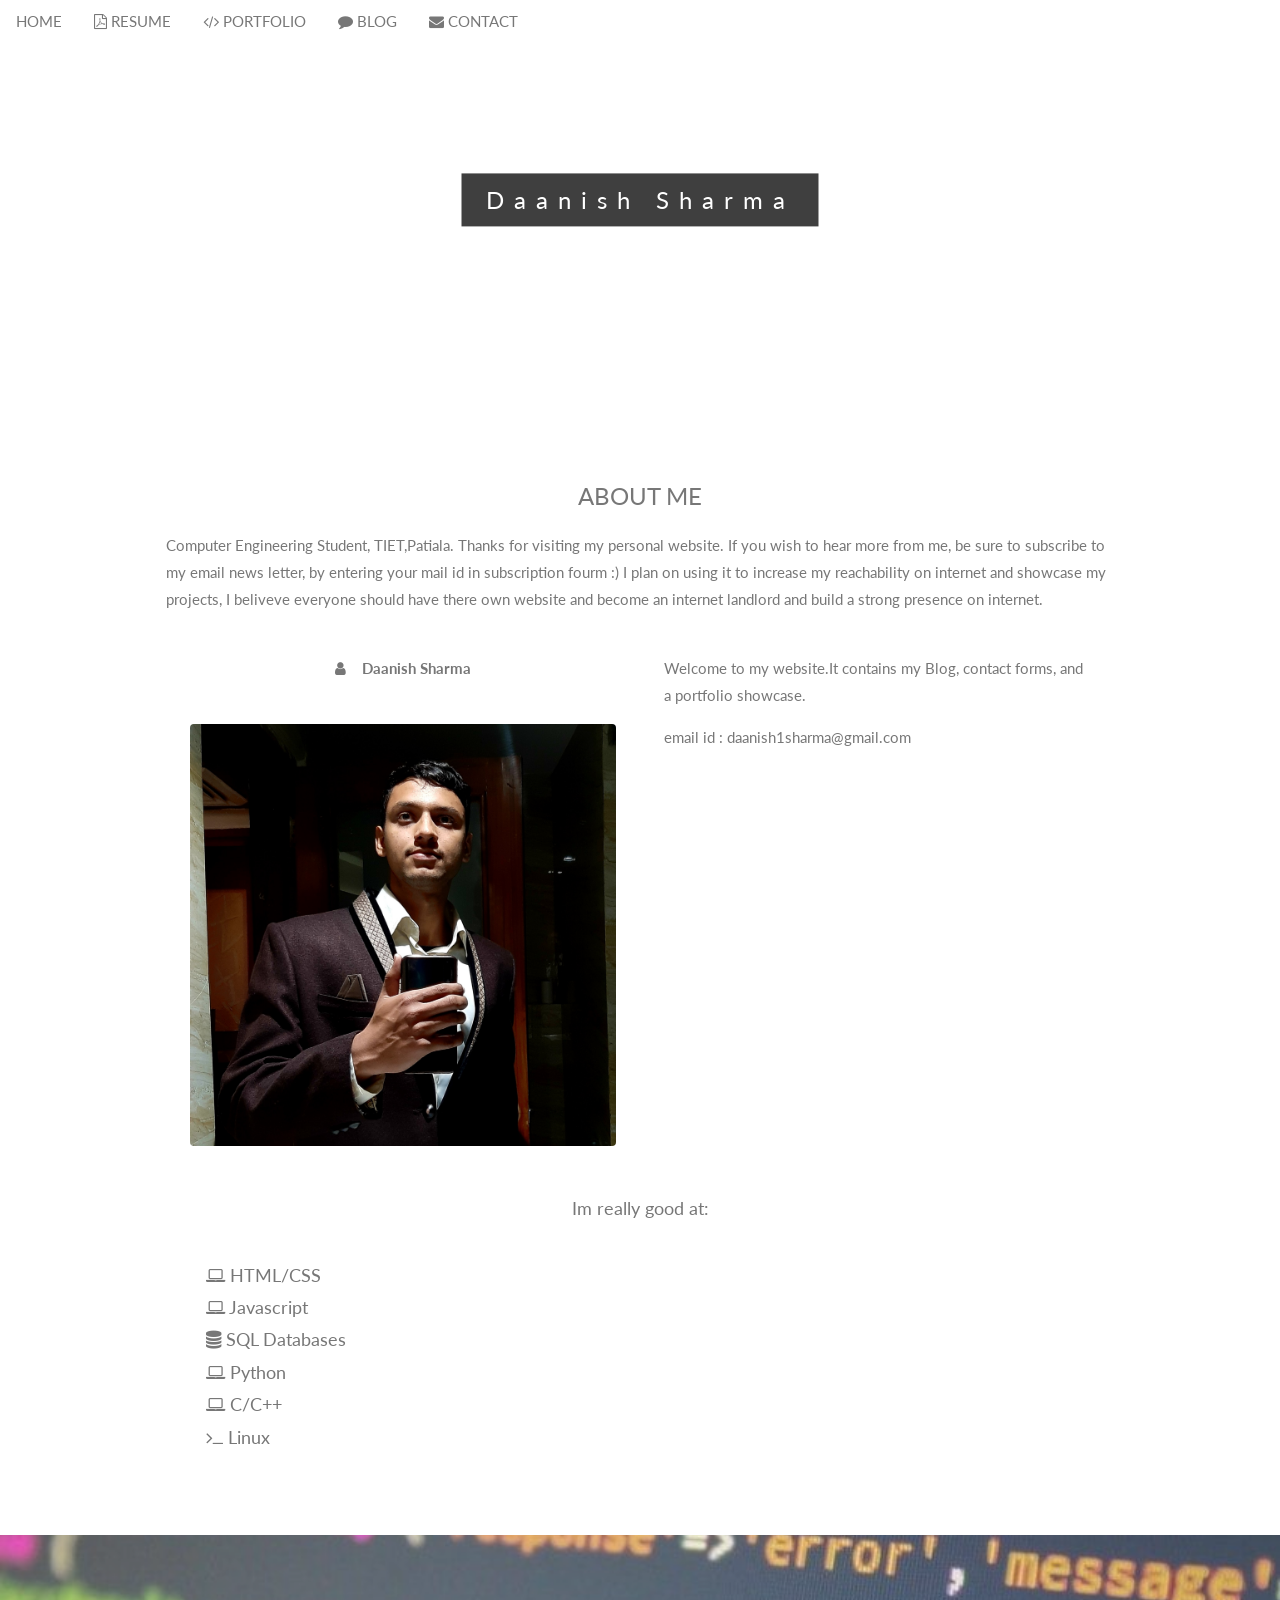
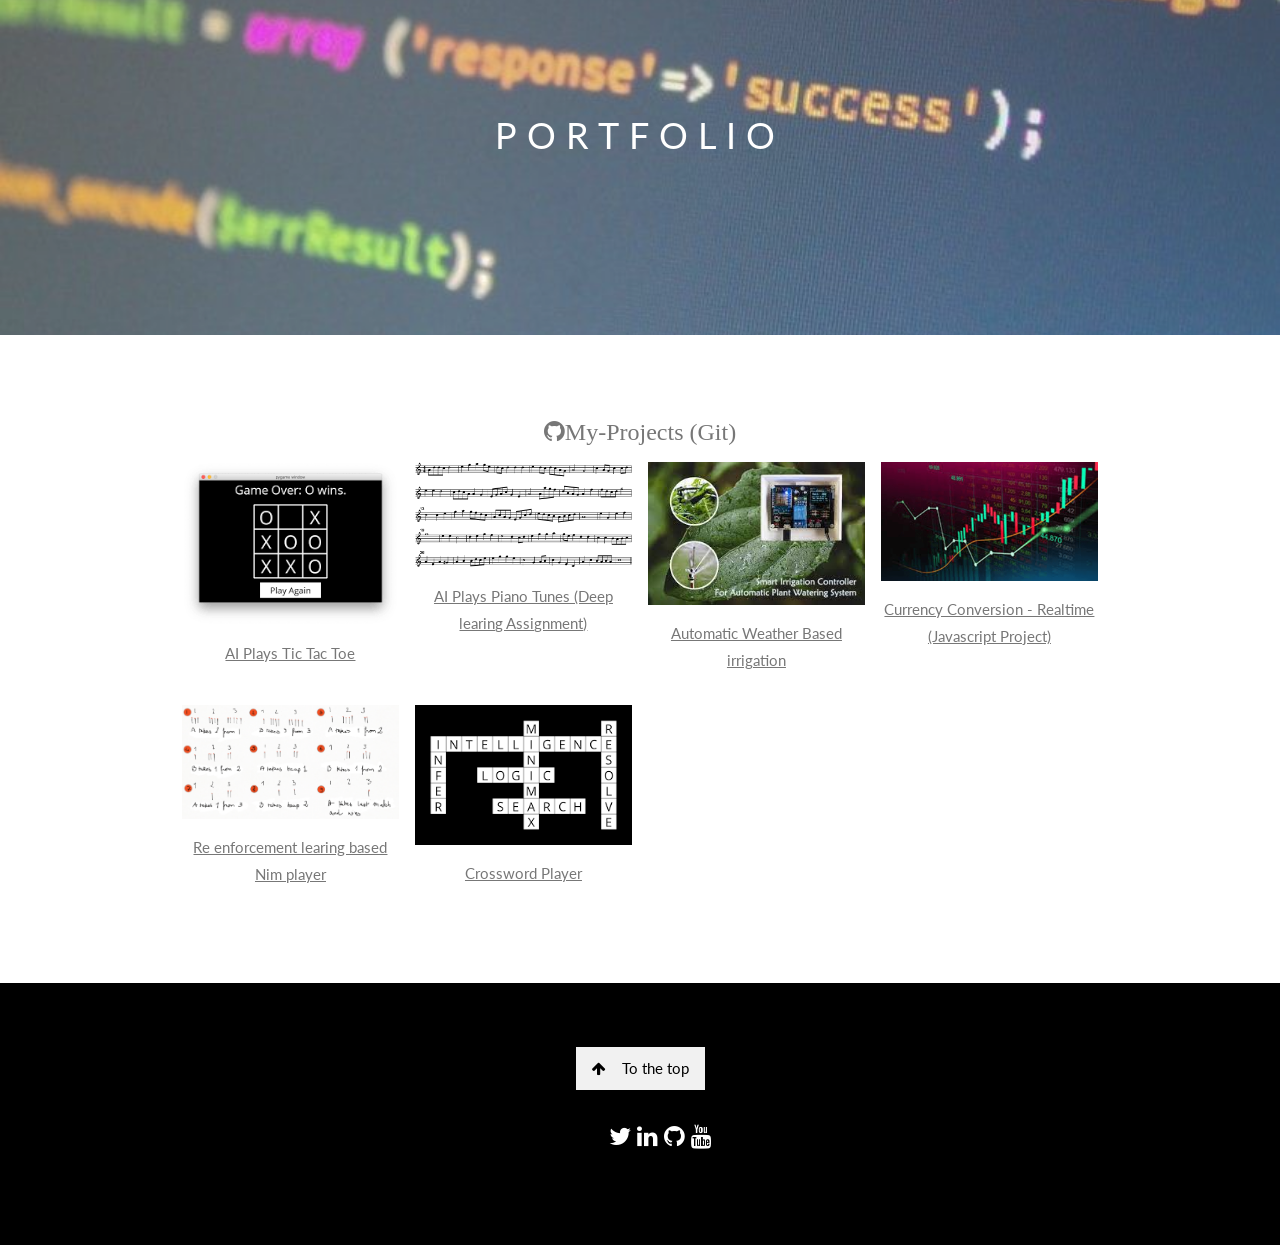
==== commit b009db8a: "Update index.html" ====
--- a/index.html
+++ b/index.html
@@ -94,7 +94,8 @@
         <div id="navDemo" class="w3-bar-block w3-white w3-hide w3-hide-large w3-hide-medium">
             <a href="#about" class="w3-bar-item w3-button" onclick="toggleFunction()">ABOUT</a>
             <a href="#portfolio" class="w3-bar-item w3-button" onclick="toggleFunction()">PORTFOLIO</a>
-            <a href="#contact" class="w3-bar-item w3-button" onclick="toggleFunction()">CONTACT</a>
+            <a href="mailto:daanish1sharma@gmail.com" class="w3-bar-item w3-button" onclick="toggleFunction()">CONTACT</a>
+            <a href="./Resume.pdf" class="w3-bar-item w3-button" onclick="toggleFunction()">RESUME</a>
         </div>
     </div>
 
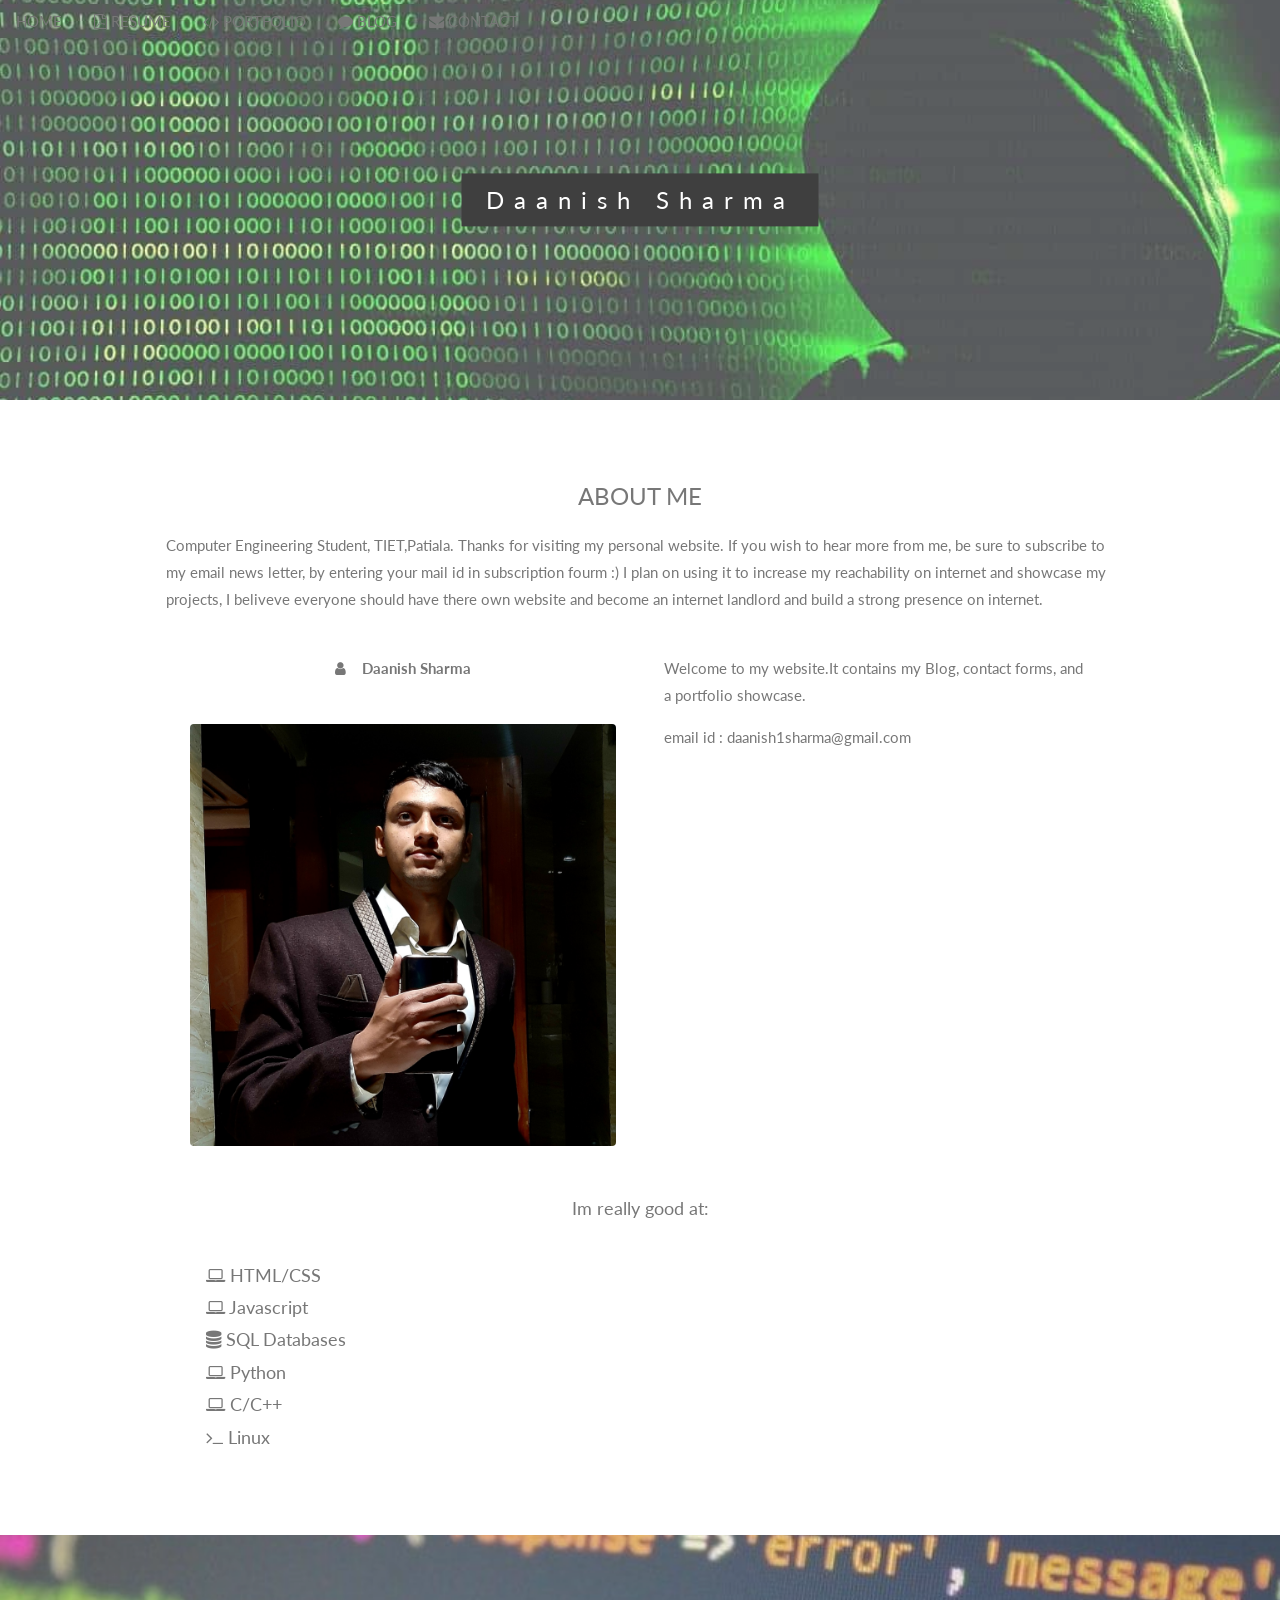
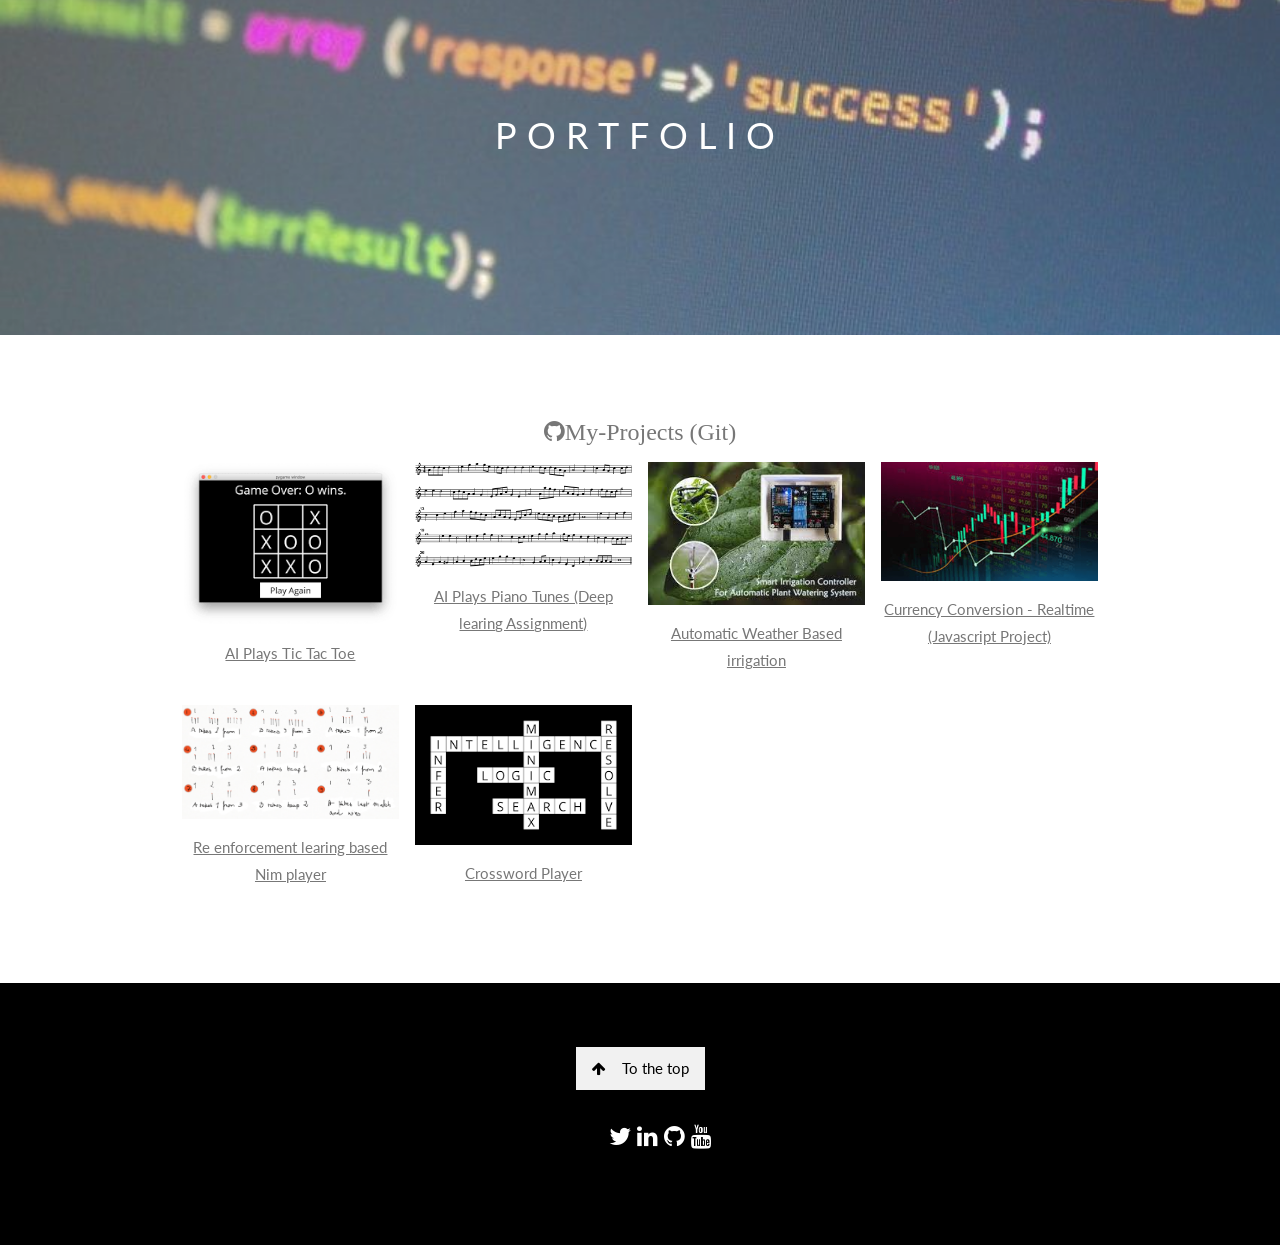
==== commit ea5a856c: "Update index.html" ====
--- a/index.html
+++ b/index.html
@@ -38,7 +38,7 @@
         /* First image (Logo. Full height) */
         
         .bgimg-1 {
-            background-image: url('https://www.w3schools.com/w3images/parallax1.jpg');
+            background-image: url("./im.jpg");
             min-height: 100%;
         }
         /* Second image (Portfolio) */
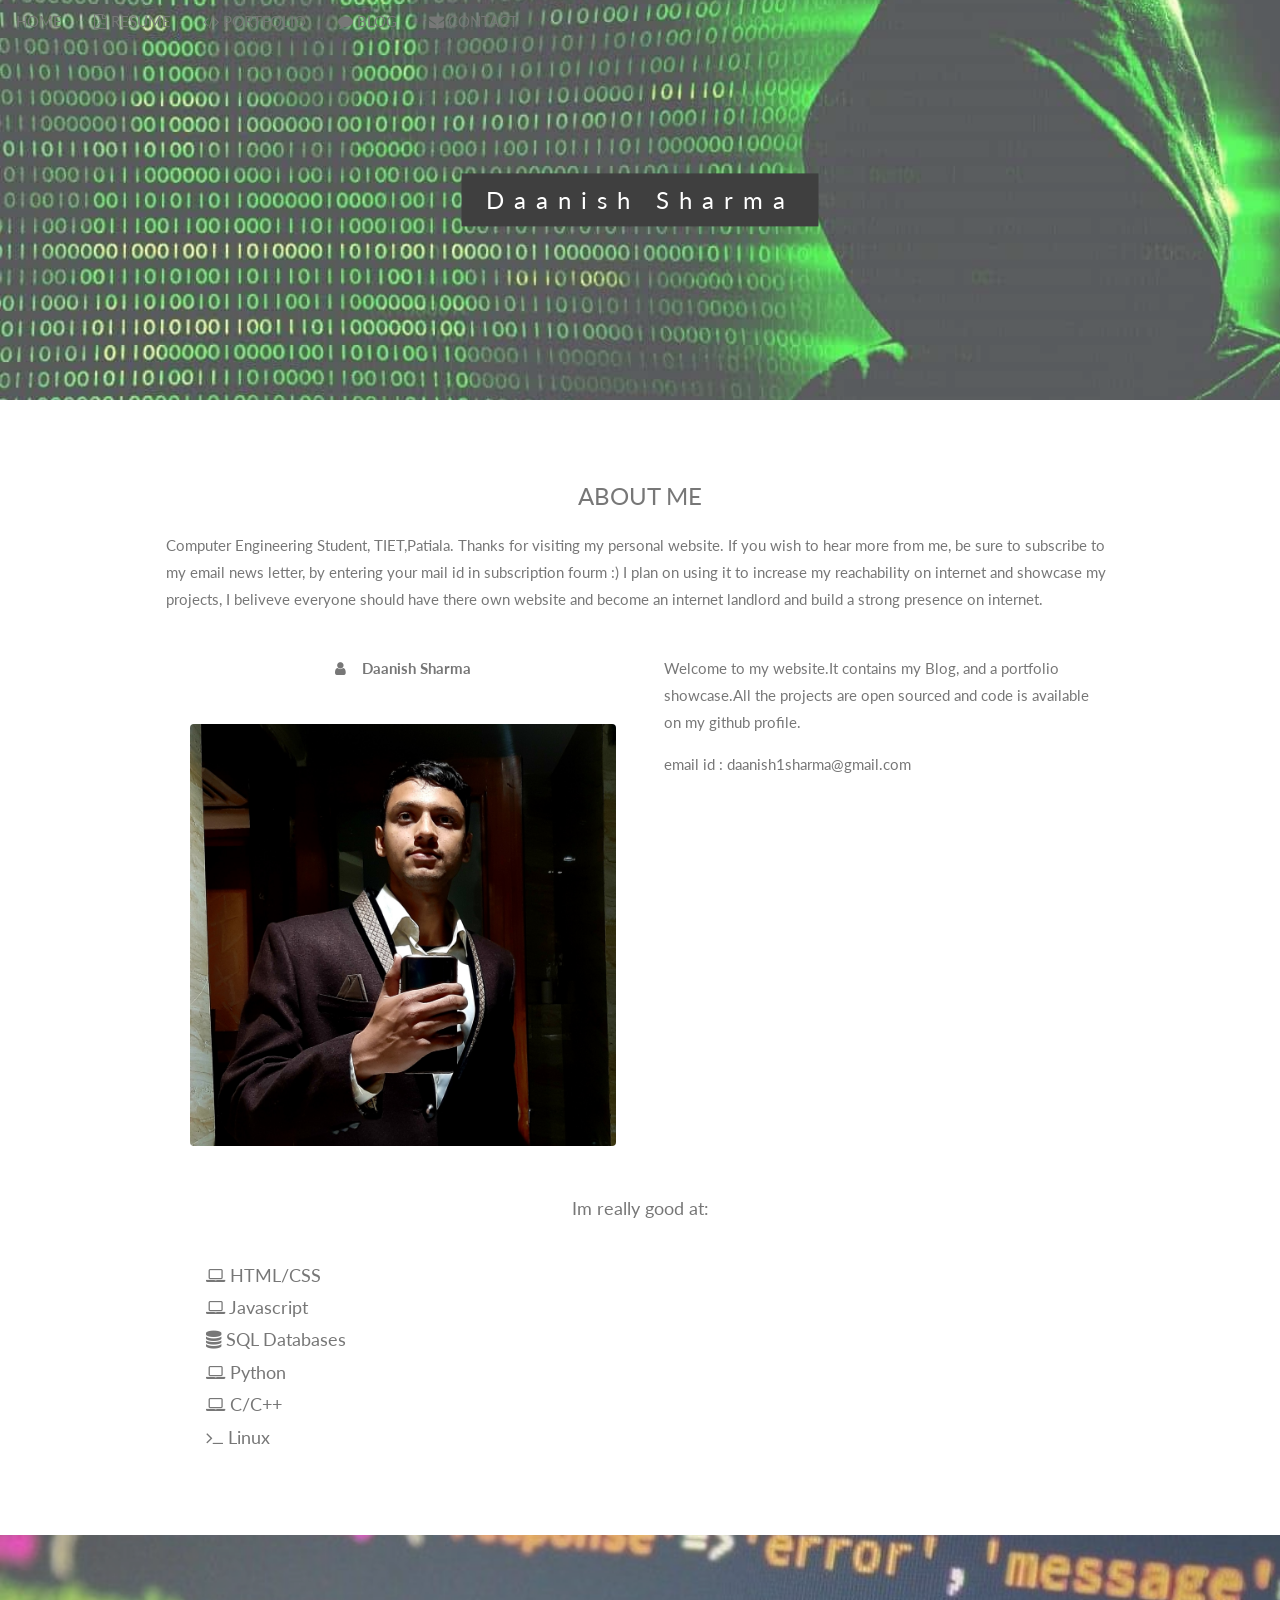
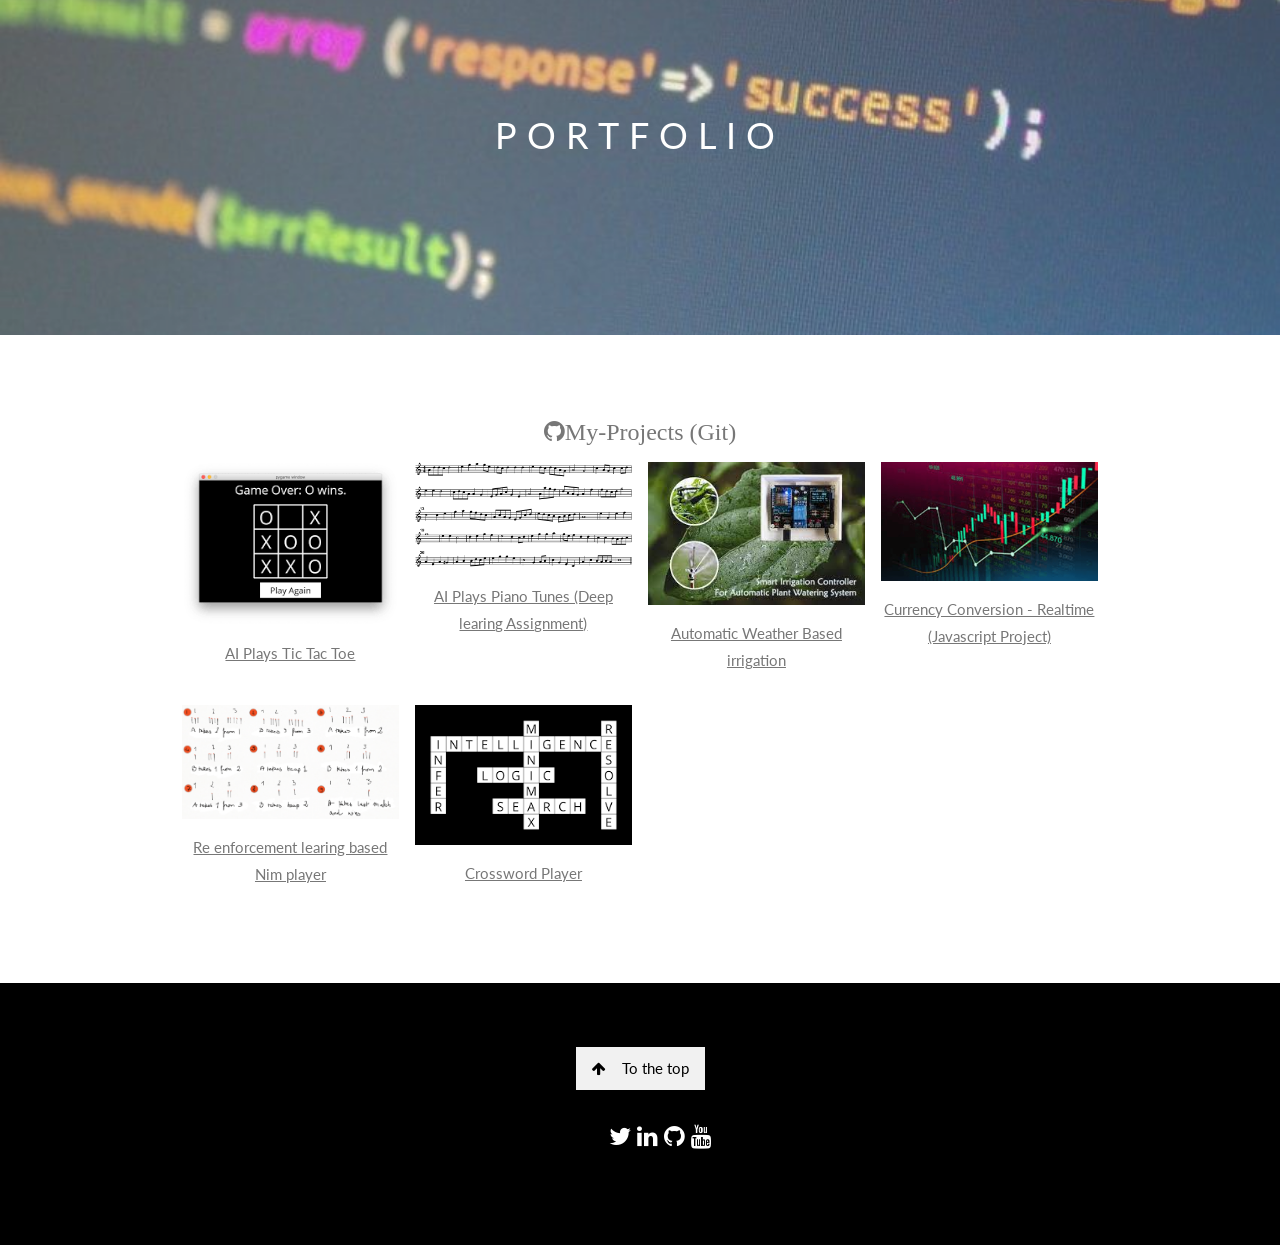
==== commit 561c335a: "Update index.html" ====
--- a/index.html
+++ b/index.html
@@ -119,7 +119,7 @@
             </div>
             <!-- Hide this text on small devices -->
             <div class="w3-col m6 w3-hide-small w3-padding-large">
-                <p>Welcome to my website.It contains my Blog, contact forms, and a portfolio showcase.
+                <p>Welcome to my website.It contains my Blog, and a portfolio showcase.All the projects are open sourced and code is available on my github profile.
                 </p>
                 <p>
                     email id : daanish1sharma@gmail.com
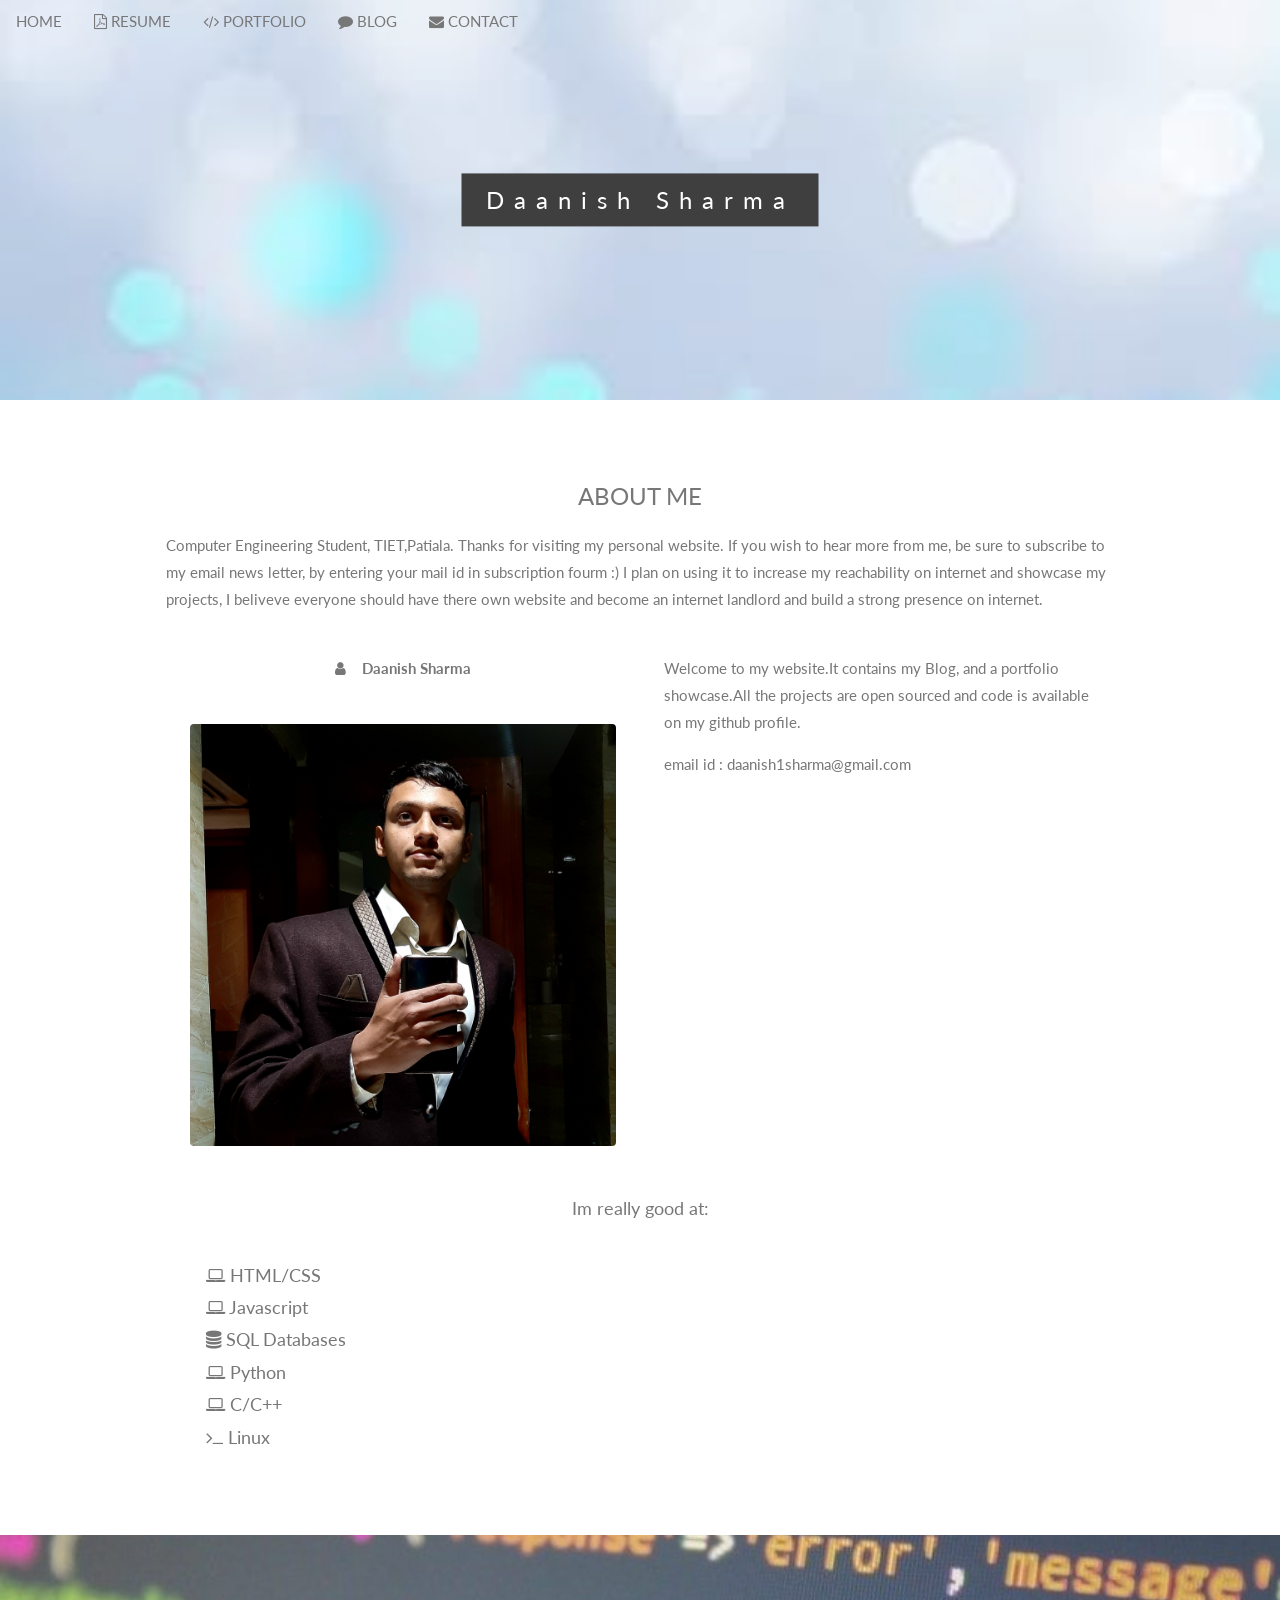
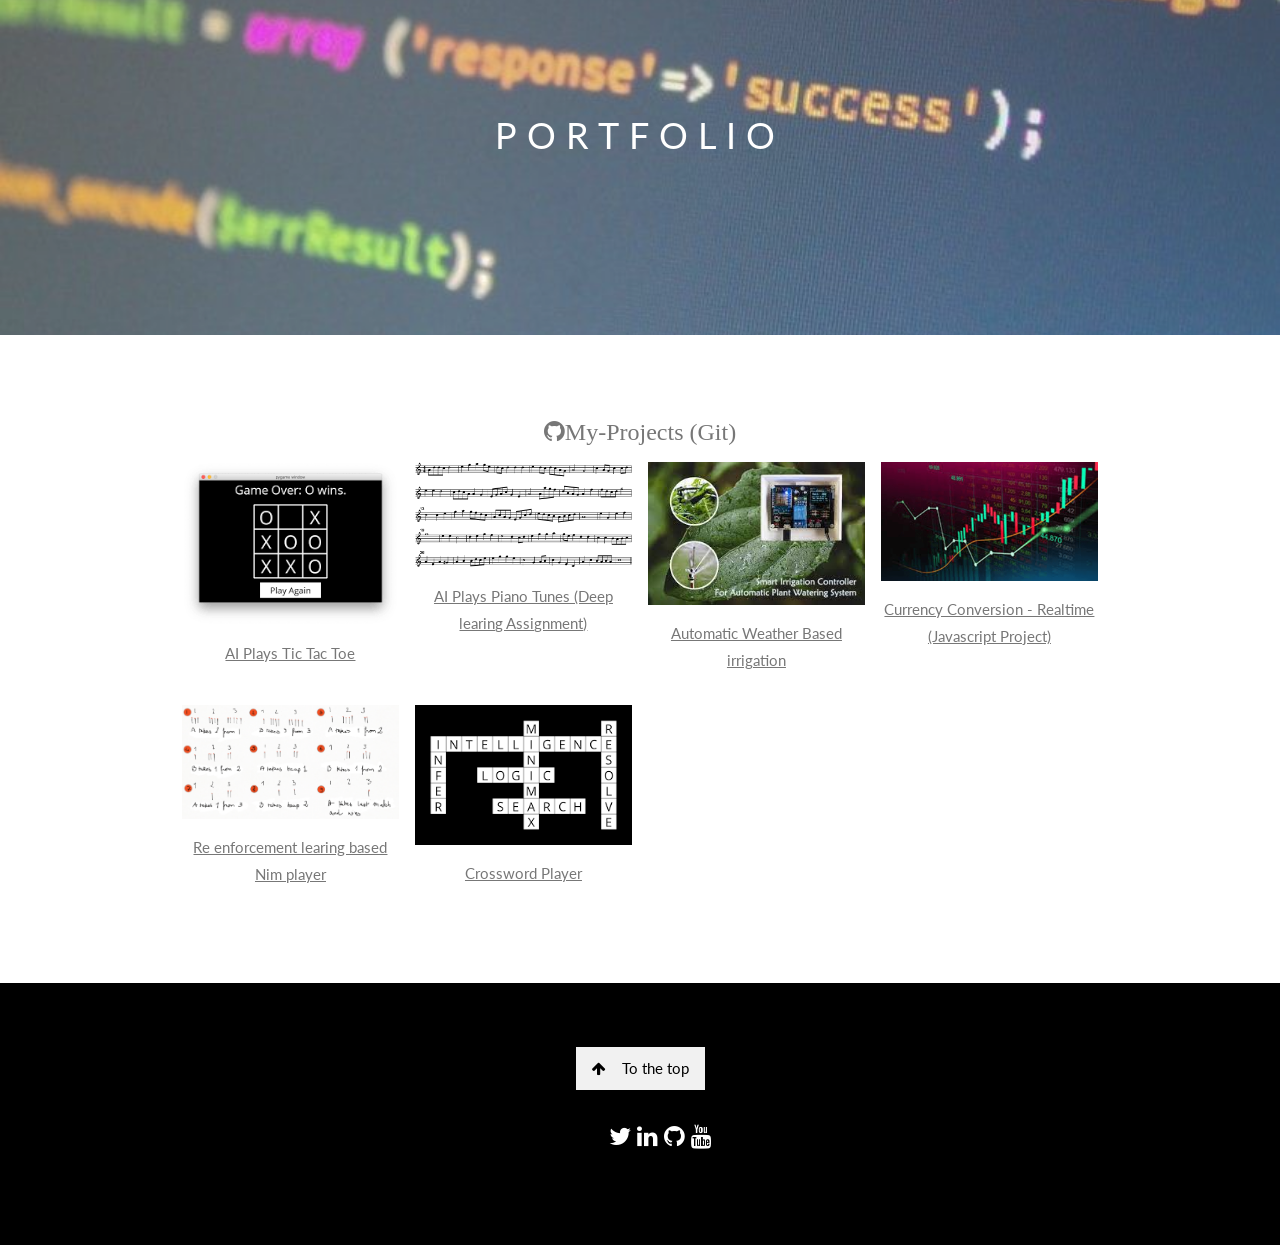
==== commit 5b128d09: "Update index.html" ====
--- a/index.html
+++ b/index.html
@@ -38,7 +38,7 @@
         /* First image (Logo. Full height) */
         
         .bgimg-1 {
-            background-image: url("./im.jpg");
+            background-image: url("./im.jpeg");
             min-height: 100%;
         }
         /* Second image (Portfolio) */
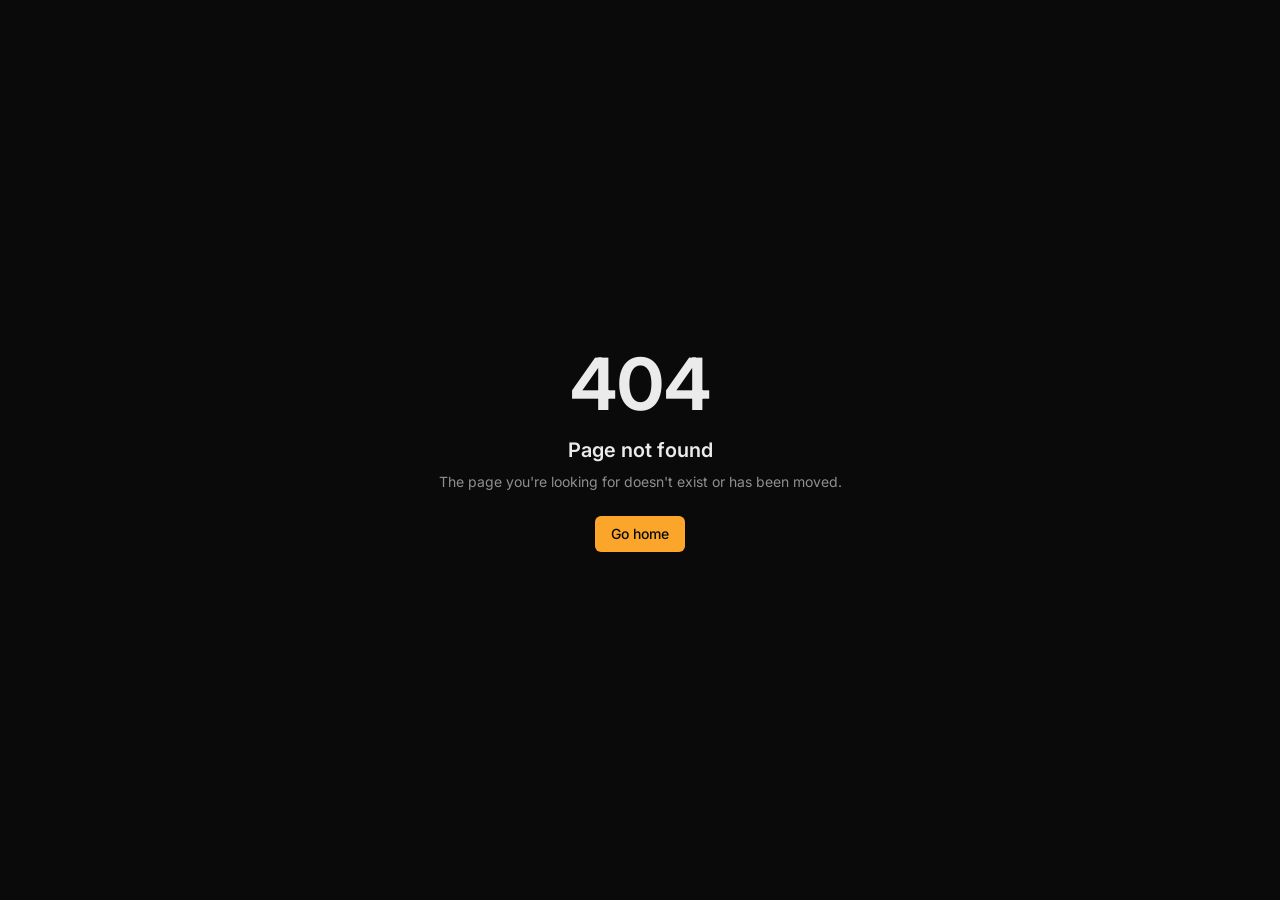
==== commit da008f37: "Serve resume-spotlight-search portfolio at the site root Static build of resume-spotlight-search (41" ====
--- a/index.html
+++ b/index.html
@@ -1,296 +1 @@
-<!DOCTYPE html>
-<html>
-
-<head>
-    <title>Daanish's Website</title>
-    <meta charset="UTF-8">
-    <meta name="viewport" content="width=device-width, initial-scale=1">
-    <link rel="stylesheet" href="style.css">
-    <link rel="stylesheet" href="https://fonts.googleapis.com/css?family=Lato">
-    <link rel="stylesheet" href="https://cdnjs.cloudflare.com/ajax/libs/font-awesome/4.7.0/css/font-awesome.min.css">
-    <style>
-        body,
-        h1,
-        h2,
-        h3,
-        h4,
-        h5,
-        h6 {
-            font-family: "Lato", sans-serif;
-        }
-        
-        body,
-        html {
-            height: 100%;
-            color: #777;
-            line-height: 1.8;
-        }
-        /* Create a Parallax Effect */
-        
-        .bgimg-1,
-        .bgimg-2,
-        .bgimg-3 {
-            background-attachment: fixed;
-            background-position: center;
-            background-repeat: no-repeat;
-            background-size: cover;
-        }
-        /* First image (Logo. Full height) */
-        
-        .bgimg-1 {
-            background-image: url("./im.jpeg");
-            min-height: 100%;
-        }
-        /* Second image (Portfolio) */
-        
-        .bgimg-2 {
-            background-image: url("./cover.jpg");
-            min-height: 400px;
-        }
-        /* Third image (Contact) */
-        
-        .bgimg-3 {
-            background-image: url("./cover.jpg");
-            min-height: 400px;
-        }
-        
-        .w3-wide {
-            letter-spacing: 10px;
-        }
-        
-        .w3-hover-opacity {
-            cursor: pointer;
-        }
-        /* Turn off parallax scrolling for tablets and phones */
-        
-        @media only screen and (max-device-width: 1600px) {
-            .bgimg-1,
-            .bgimg-2,
-            .bgimg-3 {
-                background-attachment: scroll;
-                min-height: 400px;
-            }
-        }
-    </style>
-</head>
-
-<body>
-
-    <!-- Navbar (sit on top) -->
-    <div class="w3-top">
-        <div class="w3-bar" id="myNavbar">
-            <a class="w3-bar-item w3-button w3-hover-black w3-hide-medium w3-hide-large w3-right" href="javascript:void(0);" onclick="toggleFunction()" title="Toggle Navigation Menu">
-                <i class="fa fa-bars"></i>
-            </a>
-            <a href="#home" class="w3-bar-item w3-button">HOME</a>
-            <a href="./Resume.pdf" class="w3-bar-item w3-button w3-hide-small"><i class="fa fa-file-pdf-o"></i>
-                RESUME</a>
-            <a href="#portfolio" class="w3-bar-item w3-button w3-hide-small"><i class="fa fa-code"></i> PORTFOLIO</a>
-            <a href="https://blog.dsharma.xyz" class="w3-bar-item w3-button w3-hide-small"><i class="fa fa-comment"></i> BLOG</a>
-            <a href="mailto:daanish1sharma@gmail.com" class="w3-bar-item w3-button w3-hide-small"><i class="fa fa-envelope"></i> CONTACT</a>
-        </div>
-
-        <!-- Navbar on small screens -->
-        <div id="navDemo" class="w3-bar-block w3-white w3-hide w3-hide-large w3-hide-medium">
-            <a href="#about" class="w3-bar-item w3-button" onclick="toggleFunction()">ABOUT</a>
-            <a href="#portfolio" class="w3-bar-item w3-button" onclick="toggleFunction()">PORTFOLIO</a>
-            <a href="mailto:daanish1sharma@gmail.com" class="w3-bar-item w3-button" onclick="toggleFunction()">CONTACT</a>
-            <a href="./Resume.pdf" class="w3-bar-item w3-button" onclick="toggleFunction()">RESUME</a>
-        </div>
-    </div>
-
-    <!-- First Parallax Image with Logo Text -->
-    <div class="bgimg-1 w3-display-container w3-opacity-min" id="home">
-        <div class="w3-display-middle" style="white-space:nowrap;">
-            <span class="w3-center w3-padding-large w3-black w3-xlarge w3-wide w3-animate-opacity">Daanish<span
-                    class="w3-hide-small"></span> Sharma</span>
-        </div>
-    </div>
-
-    <!-- Container (About Section) -->
-    <div class="w3-content w3-container w3-padding-64" id="about">
-        <h3 class="w3-center">ABOUT ME</h3>
-        <p>Computer Engineering Student, TIET,Patiala. Thanks for visiting my personal website. If you wish to hear more from me, be sure to subscribe to my email news letter, by entering your mail id in subscription fourm :) I plan on using it to increase
-            my reachability on internet and showcase my projects, I beliveve everyone should have there own website and become an internet landlord and build a strong presence on internet.</p>
-        <div class="w3-row">
-            <div class="w3-col m6 w3-center w3-padding-large">
-                <p><b><i class="fa fa-user w3-margin-right"></i>Daanish Sharma</b></p><br>
-                <img src="profile.jpg" class="w3-round w3-image" alt="Photo of Me" width="500" height="333">
-            </div>
-            <!-- Hide this text on small devices -->
-            <div class="w3-col m6 w3-hide-small w3-padding-large">
-                <p>Welcome to my website.It contains my Blog, and a portfolio showcase.All the projects are open sourced and code is available on my github profile.
-                </p>
-                <p>
-                    email id : daanish1sharma@gmail.com
-                </p>
-            </div>
-        </div>
-        <p class="w3-large w3-center w3-padding-16">Im really good at:</p>
-
-        <ul style="list-style-type: none; font-size: large;">
-            <li><i class="fa fa-laptop"></i> HTML/CSS</li>
-
-            <li><i class="fa fa-laptop"></i> Javascript</li>
-
-            <li><i class="fa fa-database"></i> SQL Databases</li>
-
-            <li><i class="fa fa-laptop"></i> Python</li>
-
-            <li><i class="fa fa-laptop"></i> C/C++</li>
-
-            <li><i class="fa fa-terminal"></i> Linux</li>
-        </ul>
-
-
-
-
-    </div>
-
-    <!-- Second Parallax Image with Portfolio Text -->
-    <div class="bgimg-2 w3-display-container w3-opacity-min">
-        <div class="w3-display-middle">
-            <span class="w3-xxlarge w3-text-white w3-wide">PORTFOLIO</span>
-        </div>
-    </div>
-
-    <!-- Container (Portfolio Section) -->
-    <div class="w3-content w3-container w3-padding-64" id="portfolio">
-        <h3 class="w3-center">
-            <a href="https://github.com/daanishsharma">
-                <i class="fa fa-github">My-Projects (Git)</i>
-            </a>
-        </h3>
-        <!-- Responsive Grid. Four columns on tablets, laptops and desktops. Will stack on mobile devices/small screens (100% width) -->
-        <div class="w3-row-padding w3-center">
-            <div class="w3-col m3">
-                <a href="https://youtu.be/Juh_y9ZTyEE?t=7">
-                    <img src="./ticTacToe.png" style="width:100%" onclick="onClick(this)" class="w3-hover-opacity" alt="The mist over the mountains">
-                    <p>
-                        AI Plays Tic Tac Toe
-                    </p>
-                </a>
-            </div>
-
-            <div class="w3-col m3">
-                <a href="https://youtu.be/KYRGjgkZ8yI">
-                    <img src="./music.png" style="width:100%" onclick="onClick(this)" class="w3-hover-opacity" alt="Coffee beans">
-                    <p>
-                        AI Plays Piano Tunes (Deep learing Assignment)
-                    </p>
-                </a>
-
-            </div>
-
-            <div class="w3-col m3">
-                <a href="https://youtu.be/I2D1LnMyJbA?t=259">
-                    <img src="./irrigation.jpeg" style="width:100%" onclick="onClick(this)" class="w3-hover-opacity" alt="Bear closeup">
-                    <p>
-                        Automatic Weather Based irrigation
-                    </p>
-                </a>
-            </div>
-
-            <div class="w3-col m3">
-                <a href="https://daanishsharma.github.io/forex/">
-                    <img src="./forex-market.png" style="width:100%" onclick="onClick(this)" class="w3-hover-opacity" alt="Quiet ocean">
-                    <p>
-                        Currency Conversion - Realtime (Javascript Project)
-                    </p>
-                </a>
-            </div>
-        </div>
-
-        <div class="w3-row-padding w3-center w3-section">
-            <div class="w3-col m3">
-                <a href="https://youtu.be/1oxcRSkfXuI">
-                    <img src="./nim.png" style="width:100%" onclick="onClick(this)" class="w3-hover-opacity" alt="The mist">
-                    <p>
-                        Re enforcement learing based Nim player
-                    </p>
-                </a>
-
-            </div>
-
-            <div class="w3-col m3">
-                <a href="https://youtu.be/DyOXerhpguM?t=5">
-                    <img src="./crossword.png" style="width:100%" onclick="onClick(this)" class="w3-hover-opacity" alt="The mist">
-                    <p>
-                        Crossword Player
-                    </p>
-                </a>
-            </div>
-        </div>
-    </div>
-
-    <!-- Modal for full size images on click-->
-    <div id="modal01" class="w3-modal w3-black" onclick="this.style.display='none'">
-        <span class="w3-button w3-large w3-black w3-display-topright" title="Close Modal Image"><i
-                class="fa fa-remove"></i></span>
-        <div class="w3-modal-content w3-animate-zoom w3-center w3-transparent w3-padding-64">
-            <img id="img01" class="w3-image">
-            <p id="caption" class="w3-opacity w3-large"></p>
-        </div>
-    </div>
-
-
-    <!-- Footer. This section contains an ad for W3Schools Spaces. You can leave it to support us. -->
-    <footer class="w3-center w3-black w3-padding-64">
-        <a href="#home" class="w3-button w3-light-grey"><i class="fa fa-arrow-up w3-margin-right"></i>To the top</a>
-        <div class="w3-xlarge w3-section">
-            <ul style="list-style: none;">
-                <li id="bot">
-                    <a href="https://twitter.com/sharmadaanish"><i class="fa fa-twitter"></i></a>
-                </li>
-                <li id="bot">
-                    <a href="https://www.linkedin.com/in/daanish-sharma-a7a828196/"><i class="fa fa-linkedin"></i></a>
-                </li>
-                <li id="bot">
-                    <a href="https://github.com/daanishsharma"><i class="fa fa-github"></i></a>
-                </li>
-                <li id="bot">
-                    <a href="https://www.youtube.com/channel/UCxQFr4mpG_O1_54M36KN5wg/videos"><i class="fa fa-youtube"></i></a>
-                </li>
-
-            </ul>
-
-            <!-- Footer end. -->
-    </footer>
-
-    <script>
-        // Modal Image Gallery
-        function onClick(element) {
-            document.getElementById("img01").src = element.src;
-            document.getElementById("modal01").style.display = "block";
-            var captionText = document.getElementById("caption");
-            captionText.innerHTML = element.alt;
-        }
-
-        // Change style of navbar on scroll
-        window.onscroll = function() {
-            myFunction()
-        };
-
-        function myFunction() {
-            var navbar = document.getElementById("myNavbar");
-            if (document.body.scrollTop > 100 || document.documentElement.scrollTop > 100) {
-                navbar.className = "w3-bar" + " w3-card" + " w3-animate-top" + " w3-white";
-            } else {
-                navbar.className = navbar.className.replace(" w3-card w3-animate-top w3-white", "");
-            }
-        }
-
-        // Used to toggle the menu on small screens when clicking on the menu button
-        function toggleFunction() {
-            var x = document.getElementById("navDemo");
-            if (x.className.indexOf("w3-show") == -1) {
-                x.className += " w3-show";
-            } else {
-                x.className = x.className.replace(" w3-show", "");
-            }
-        }
-    </script>
-
-</body>
-
-</html>
+<!DOCTYPE html><html lang="en"><head><meta charSet="utf-8"/><meta name="viewport" content="width=device-width, initial-scale=1"/><link rel="stylesheet" href="https://fonts.googleapis.com/css2?family=Inter:wght@400;500;600&amp;family=JetBrains+Mono:wght@400;500&amp;display=swap" data-precedence="default"/><link rel="stylesheet" href="/assets/styles-hACmlEHP.css" data-precedence="default"/><link rel="stylesheet" href="/assets/index-C8LL_u4z.css" data-precedence="default"/><title>Daanish Sharma</title><meta name="author" content="Daanish Sharma"/><meta name="theme-color" content="#0a0a0a"/><meta name="description" content="Applied AI engineer. Writing on LLM evaluation, data infrastructure, and ML from first principles."/><meta property="og:title" content="Daanish Sharma"/><meta property="og:description" content="Applied AI engineer. Writing on LLM evaluation, data infrastructure, and ML from first principles."/><meta property="og:type" content="profile"/><meta name="twitter:card" content="summary_large_image"/><link rel="modulepreload" href="/assets/index-CI5OrgeR.js"/><link rel="modulepreload" href="/assets/routes-COjisXS6.js"/><link rel="modulepreload" href="/assets/use-posts-CO3e0XzY.js"/><link rel="modulepreload" href="/assets/copy-Ct3zRFsC.js"/><link rel="preconnect" href="https://fonts.googleapis.com"/><link rel="preconnect" href="https://fonts.gstatic.com" crossorigin="anonymous"/><link rel="icon" href="/favicon.svg" type="image/svg+xml"/><link rel="apple-touch-icon" href="/apple-touch-icon.png"/><link rel="manifest" href="/manifest.webmanifest"/><script>try{if(localStorage.getItem('theme')==='light')document.documentElement.classList.add('light')}catch(e){}</script><script type="application/ld+json">{"@context":"https://schema.org","@type":"Person","name":"Daanish Sharma","jobTitle":"Solutions Engineer (Applied AI Engineering)","worksFor":{"@type":"Organization","name":"TELUS Digital AI"},"email":"mailto:daanish1sharma@gmail.com","address":{"@type":"PostalAddress","addressLocality":"Bengaluru","addressCountry":"IN"},"alumniOf":"Thapar Institute","sameAs":["https://github.com/daanishsharma","https://linkedin.com/in/daanish-sharma-a7a828196"]}</script></head><body><!--$--><!--$--><!--/$--><script>(function(a,f){let l;try{l=JSON.parse(sessionStorage.getItem(a)||"{}")}catch{return}const n=l?.[f||history.state?.__TSR_key];let c=!1;for(const t in n){const e=n[t],o=e?.scrollX,s=e?.scrollY;if(Number.isFinite(o)&&Number.isFinite(s)){if(t==="window")scrollTo(o,s),c=!0;else if(t)try{const r=document.querySelector(t);r&&(r.scrollLeft=o,r.scrollTop=s)}catch{}}}if(c)return;const i=location.hash.slice(1);if(i){const t=history.state?.__hashScrollIntoViewOptions??!0;if(t){const e=document.getElementById(i);e&&e.scrollIntoView(t)}return}scrollTo(0,0)})("tsr-scroll-restoration-v1_3");document.currentScript.remove()</script><!--/$--><script data-tsr-stream-part="">(self.$R=self.$R||{})["tsr"]=[];self.$_TSR={h(){this.hydrated=!0,this.c()},e(){this.streamEnded=!0,this.c()},c(){this.hydrated&&this.streamEnded&&(delete self.$_TSR,delete self.$R.tsr)},p(e){this.initialized?e():this.buffer.push(e)},buffer:[]};$_TSR.router=($R=>$R[0]={manifest:$R[1]={routes:$R[2]={__root__:$R[3]={preloads:$R[4]=["/assets/index-CI5OrgeR.js"],scripts:$R[5]=[$R[6]={attrs:$R[7]={type:"module",async:!0,src:"/assets/index-CI5OrgeR.js"}}],css:$R[8]=["/assets/index-C8LL_u4z.css"]}}},matches:$R[9]=[$R[10]={i:"__root__ ",u:1794158466307,s:"success",ssr:!0}]})($R["tsr"]);$_TSR.e();{let s=document.currentScript,p;while((p=s.previousElementSibling)&&p.hasAttribute('data-tsr-stream-part'))p.remove();s.remove()}</script><script type="module" async="" src="/assets/index-CI5OrgeR.js"></script><script>document.currentScript.remove();/*$tsr-stream-boundary*/</script></body></html>
--- a/assets/index-C8LL_u4z.css
+++ b/assets/index-C8LL_u4z.css
@@ -0,0 +1 @@
+pre code.hljs{padding:1em;display:block;overflow-x:auto}code.hljs{padding:3px 5px}.hljs{color:#c9d1d9;background:#0d1117}.hljs-doctag,.hljs-keyword,.hljs-meta .hljs-keyword,.hljs-template-tag,.hljs-template-variable,.hljs-type,.hljs-variable.language_{color:#ff7b72}.hljs-title,.hljs-title.class_,.hljs-title.class_.inherited__,.hljs-title.function_{color:#d2a8ff}.hljs-attr,.hljs-attribute,.hljs-literal,.hljs-meta,.hljs-number,.hljs-operator,.hljs-variable,.hljs-selector-attr,.hljs-selector-class,.hljs-selector-id{color:#79c0ff}.hljs-regexp,.hljs-string,.hljs-meta .hljs-string{color:#a5d6ff}.hljs-built_in,.hljs-symbol{color:#ffa657}.hljs-comment,.hljs-code,.hljs-formula{color:#8b949e}.hljs-name,.hljs-quote,.hljs-selector-tag,.hljs-selector-pseudo{color:#7ee787}.hljs-subst{color:#c9d1d9}.hljs-section{color:#1f6feb;font-weight:700}.hljs-bullet{color:#f2cc60}.hljs-emphasis{color:#c9d1d9;font-style:italic}.hljs-strong{color:#c9d1d9;font-weight:700}.hljs-addition{color:#aff5b4;background-color:#033a16}.hljs-deletion{color:#ffdcd7;background-color:#67060c}
